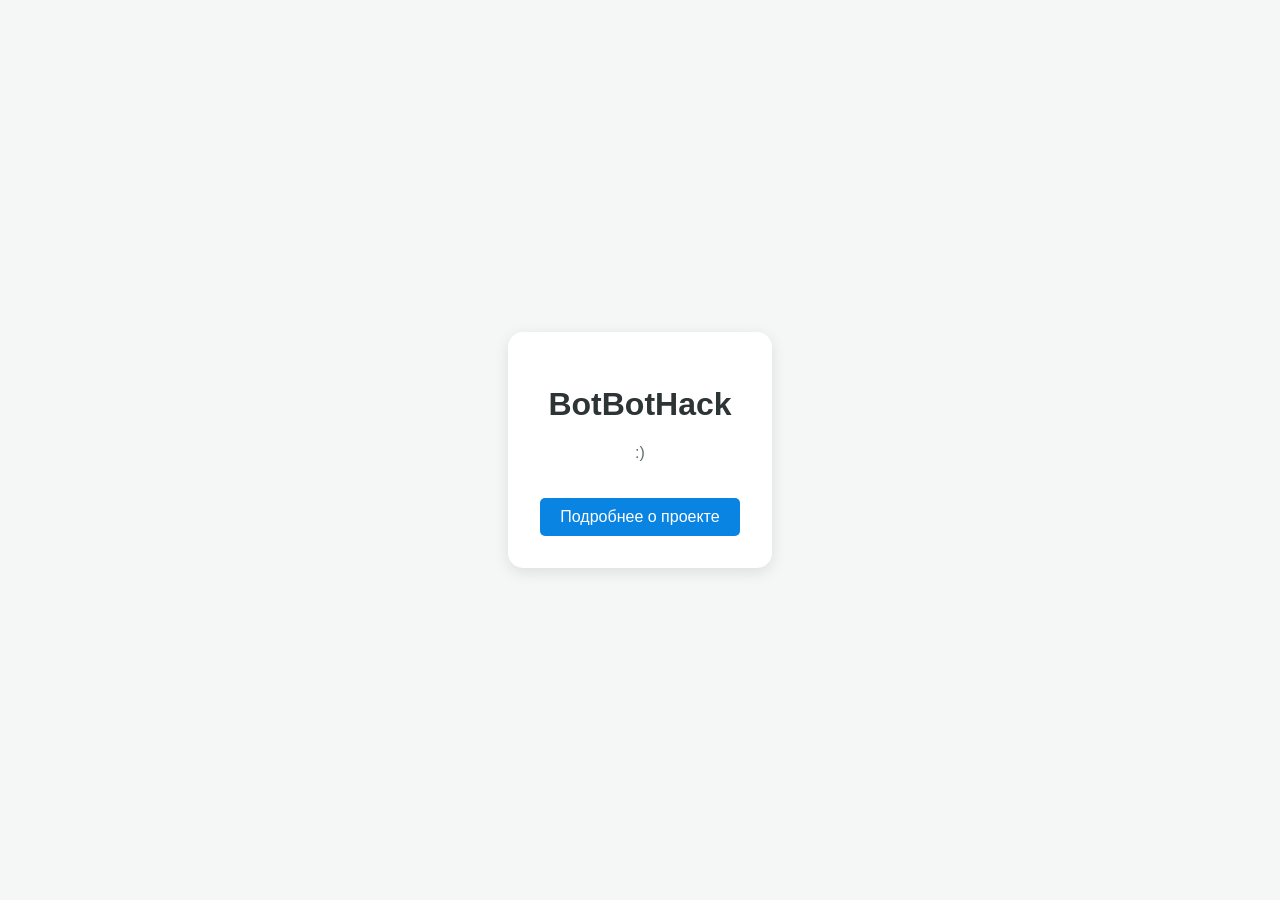
==== index.html @ 8802a2d7 "Update index.html" ====
<!DOCTYPE html>
<html lang="ru">
<head>
    <meta charset="UTF-8">
    <meta name="viewport" content="width=device-width, initial-scale=1.0">
    <title>BotBotHack</title>
    <style>
        body {
            font-family: 'Segoe UI', Tahoma, Geneva, Verdana, sans-serif;
            background-color: #f4f7f6;
            display: flex;
            justify-content: center;
            align-items: center;
            height: 100vh;
            margin: 0;
        }
        .container {
            text-align: center;
            background: white;
            padding: 2rem;
            border-radius: 15px;
            box-shadow: 0 4px 15px rgba(0,0,0,0.1);
        }
        h1 { color: #2d3436; }
        p { color: #636e72; }
        .button {
            display: inline-block;
            padding: 10px 20px;
            margin-top: 20px;
            background-color: #0984e3;
            color: white;
            text-decoration: none;
            border-radius: 5px;
            transition: 0.3s;
        }
        .button:hover { background-color: #74b9ff; }
    </style>
</head>
<body>
    <div class="container">
        <h1>BotBotHack</h1>
        <p>:)</p>
        <a href="#" class="button">Подробнее о проекте</a>
    </div>
</body>
</html>
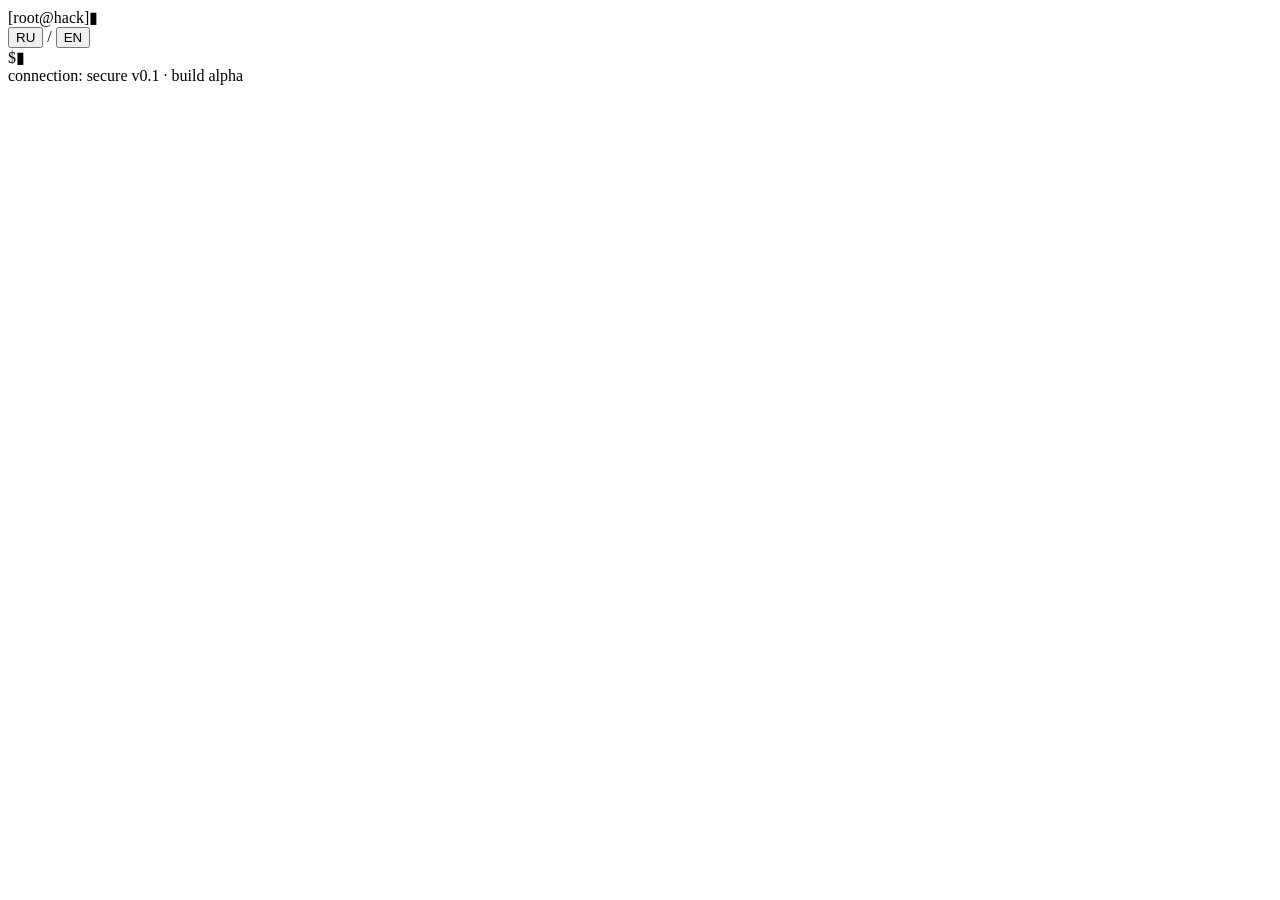
==== commit 203bb558: "Update index.html" ====
--- a/index.html
+++ b/index.html
@@ -1,46 +1,51 @@
 <!DOCTYPE html>
-<html lang="ru">
+<html lang="en">
 <head>
-    <meta charset="UTF-8">
-    <meta name="viewport" content="width=device-width, initial-scale=1.0">
-    <title>BotBotHack</title>
-    <style>
-        body {
-            font-family: 'Segoe UI', Tahoma, Geneva, Verdana, sans-serif;
-            background-color: #f4f7f6;
-            display: flex;
-            justify-content: center;
-            align-items: center;
-            height: 100vh;
-            margin: 0;
-        }
-        .container {
-            text-align: center;
-            background: white;
-            padding: 2rem;
-            border-radius: 15px;
-            box-shadow: 0 4px 15px rgba(0,0,0,0.1);
-        }
-        h1 { color: #2d3436; }
-        p { color: #636e72; }
-        .button {
-            display: inline-block;
-            padding: 10px 20px;
-            margin-top: 20px;
-            background-color: #0984e3;
-            color: white;
-            text-decoration: none;
-            border-radius: 5px;
-            transition: 0.3s;
-        }
-        .button:hover { background-color: #74b9ff; }
-    </style>
+  <meta charset="UTF-8">
+  <meta name="viewport" content="width=device-width, initial-scale=1.0, viewport-fit=cover">
+  <meta name="theme-color" content="#050709">
+  <title>&gt;_ access</title>
+  <link rel="preconnect" href="https://fonts.googleapis.com">
+  <link rel="preconnect" href="https://fonts.gstatic.com" crossorigin>
+  <link href="https://fonts.googleapis.com/css2?family=JetBrains+Mono:wght@300;400;500;700&display=swap" rel="stylesheet">
+  <link rel="stylesheet" href="style.css">
 </head>
 <body>
-    <div class="container">
-        <h1>BotBotHack</h1>
-        <p>:)</p>
-        <a href="#" class="button">Подробнее о проекте</a>
+  <!-- Background layers -->
+  <div class="bg-grid" aria-hidden="true"></div>
+  <div class="bg-glow" aria-hidden="true"></div>
+  <div class="scanlines" aria-hidden="true"></div>
+  <div class="vignette" aria-hidden="true"></div>
+
+  <!-- Top bar: logo + language switcher -->
+  <header class="topbar">
+    <div class="logo">
+      <span class="logo-bracket">[</span><span class="logo-text">root@hack</span><span class="logo-bracket">]</span><span class="logo-cursor">▮</span>
     </div>
+    <nav class="lang-switch" aria-label="Language">
+      <button class="lang-btn" data-lang="ru" type="button">RU</button>
+      <span class="lang-sep">/</span>
+      <button class="lang-btn" data-lang="en" type="button">EN</button>
+    </nav>
+  </header>
+
+  <!-- Main stage: the prompt + answer area -->
+  <main class="stage">
+    <div class="prompt" aria-live="polite">
+      <span class="prompt-prefix">$</span><span class="prompt-text" id="promptText"></span><span class="prompt-cursor" id="promptCursor">▮</span>
+    </div>
+    <div class="answers" id="answers"></div>
+  </main>
+
+  <!-- Bottom status bar -->
+  <footer class="bottombar">
+    <span class="status">
+      <span class="status-dot"></span>
+      <span id="statusText">connection: secure</span>
+    </span>
+    <span class="meta" id="metaText">v0.1 · build alpha</span>
+  </footer>
+
+  <script src="app.js"></script>
 </body>
 </html>
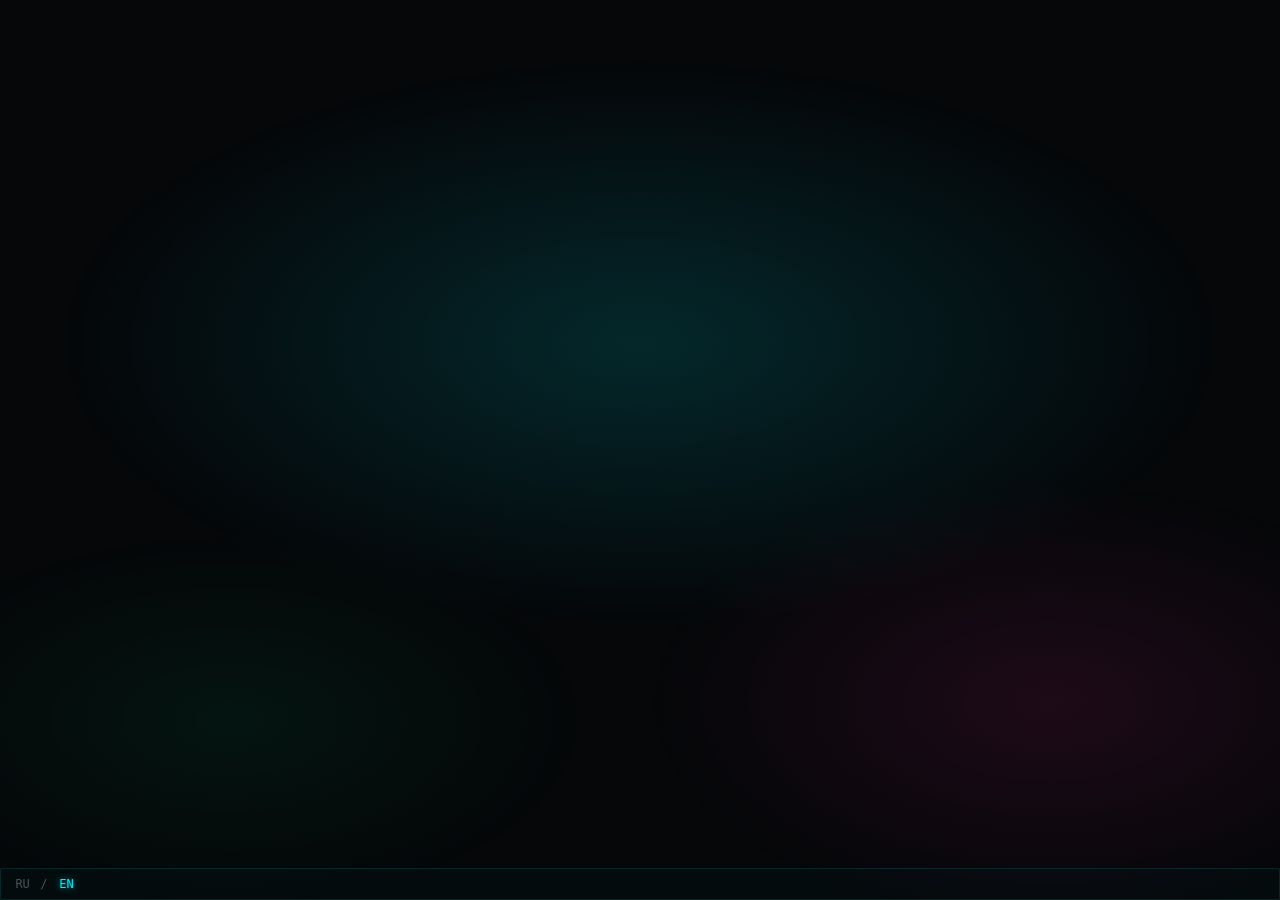
==== commit 878409b5: "Update index.html" ====
--- a/index.html
+++ b/index.html
@@ -4,47 +4,30 @@
   <meta charset="UTF-8">
   <meta name="viewport" content="width=device-width, initial-scale=1.0, viewport-fit=cover">
   <meta name="theme-color" content="#050709">
-  <title>&gt;_ access</title>
+  <title>...</title>
   <link rel="preconnect" href="https://fonts.googleapis.com">
   <link rel="preconnect" href="https://fonts.gstatic.com" crossorigin>
-  <link href="https://fonts.googleapis.com/css2?family=JetBrains+Mono:wght@300;400;500;700&display=swap" rel="stylesheet">
+  <link href="https://fonts.googleapis.com/css2?family=Unbounded:wght@600;700;800;900&display=swap" rel="stylesheet">
   <link rel="stylesheet" href="style.css">
 </head>
 <body>
-  <!-- Background layers -->
-  <div class="bg-grid" aria-hidden="true"></div>
+  <!-- Atmospheric layers -->
   <div class="bg-glow" aria-hidden="true"></div>
-  <div class="scanlines" aria-hidden="true"></div>
-  <div class="vignette" aria-hidden="true"></div>
+  <div class="bg-scan" aria-hidden="true"></div>
 
-  <!-- Top bar: logo + language switcher -->
-  <header class="topbar">
-    <div class="logo">
-      <span class="logo-bracket">[</span><span class="logo-text">root@hack</span><span class="logo-bracket">]</span><span class="logo-cursor">▮</span>
-    </div>
-    <nav class="lang-switch" aria-label="Language">
-      <button class="lang-btn" data-lang="ru" type="button">RU</button>
-      <span class="lang-sep">/</span>
-      <button class="lang-btn" data-lang="en" type="button">EN</button>
-    </nav>
-  </header>
-
-  <!-- Main stage: the prompt + answer area -->
+  <!-- The hero text -->
   <main class="stage">
-    <div class="prompt" aria-live="polite">
-      <span class="prompt-prefix">$</span><span class="prompt-text" id="promptText"></span><span class="prompt-cursor" id="promptCursor">▮</span>
-    </div>
-    <div class="answers" id="answers"></div>
+    <h1 class="prompt" aria-live="polite">
+      <span id="promptText"></span><span id="promptCursor" class="cursor"></span>
+    </h1>
   </main>
 
-  <!-- Bottom status bar -->
-  <footer class="bottombar">
-    <span class="status">
-      <span class="status-dot"></span>
-      <span id="statusText">connection: secure</span>
-    </span>
-    <span class="meta" id="metaText">v0.1 · build alpha</span>
-  </footer>
+  <!-- Minimal language switcher in corner -->
+  <nav class="lang-switch" aria-label="Language">
+    <button class="lang-btn" data-lang="ru" type="button">RU</button>
+    <span class="lang-sep">/</span>
+    <button class="lang-btn" data-lang="en" type="button">EN</button>
+  </nav>
 
   <script src="app.js"></script>
 </body>
--- a/style.css
+++ b/style.css
@@ -0,0 +1,354 @@
+/* =========================================================
+   Tokens
+========================================================= */
+:root {
+  --bg-0: #050709;
+  --bg-1: #0a0e14;
+
+  --neon-cyan: #00f0ff;
+  --neon-cyan-soft: rgba(0, 240, 255, 0.5);
+  --neon-pink: #ff2d9c;
+  --neon-pink-soft: rgba(255, 45, 156, 0.5);
+  --neon-green: #00ff9c;
+
+  --text: #e8fbff;
+  --text-dim: rgba(232, 251, 255, 0.55);
+  --text-mute: rgba(232, 251, 255, 0.3);
+
+  --grid: rgba(0, 240, 255, 0.06);
+  --line: rgba(0, 240, 255, 0.12);
+
+  --glow-cyan-sm: 0 0 6px rgba(0, 240, 255, 0.6), 0 0 16px rgba(0, 240, 255, 0.3);
+  --glow-cyan-md: 0 0 10px rgba(0, 240, 255, 0.7), 0 0 28px rgba(0, 240, 255, 0.35);
+  --glow-pink-sm: 0 0 6px rgba(255, 45, 156, 0.6), 0 0 16px rgba(255, 45, 156, 0.3);
+  --glow-green:   0 0 8px rgba(0, 255, 156, 0.7), 0 0 18px rgba(0, 255, 156, 0.4);
+
+  --font-mono: 'JetBrains Mono', ui-monospace, 'SF Mono', Menlo, Monaco, Consolas, monospace;
+}
+
+/* =========================================================
+   Reset
+========================================================= */
+*, *::before, *::after { box-sizing: border-box; }
+* { margin: 0; padding: 0; }
+
+html { -webkit-text-size-adjust: 100%; }
+
+html, body {
+  height: 100%;
+  overflow: hidden;
+}
+
+body {
+  background: var(--bg-0);
+  color: var(--text);
+  font-family: var(--font-mono);
+  font-feature-settings: "ss01", "ss02", "calt";
+  display: flex;
+  flex-direction: column;
+  min-height: 100vh;
+  min-height: 100dvh;
+  position: relative;
+  -webkit-font-smoothing: antialiased;
+  -moz-osx-font-smoothing: grayscale;
+}
+
+button { font: inherit; color: inherit; background: none; border: 0; cursor: pointer; }
+
+/* =========================================================
+   Background layers
+========================================================= */
+.bg-grid,
+.bg-glow,
+.scanlines,
+.vignette {
+  position: fixed;
+  inset: 0;
+  pointer-events: none;
+}
+
+.bg-grid {
+  z-index: 0;
+  background-image:
+    linear-gradient(var(--grid) 1px, transparent 1px),
+    linear-gradient(90deg, var(--grid) 1px, transparent 1px);
+  background-size: 44px 44px;
+  mask-image: radial-gradient(ellipse 80% 70% at 50% 50%, #000 40%, transparent 100%);
+  -webkit-mask-image: radial-gradient(ellipse 80% 70% at 50% 50%, #000 40%, transparent 100%);
+  animation: gridDrift 30s linear infinite;
+}
+
+@keyframes gridDrift {
+  from { background-position: 0 0, 0 0; }
+  to   { background-position: 44px 44px, 44px 44px; }
+}
+
+.bg-glow {
+  z-index: 0;
+  background:
+    radial-gradient(ellipse 65% 45% at 50% 38%, rgba(0, 240, 255, 0.14), transparent 70%),
+    radial-gradient(ellipse 45% 35% at 82% 78%, rgba(255, 45, 156, 0.10), transparent 70%),
+    radial-gradient(ellipse 40% 30% at 18% 80%, rgba(0, 255, 156, 0.06), transparent 70%);
+  animation: glowPulse 7s ease-in-out infinite alternate;
+}
+
+@keyframes glowPulse {
+  from { opacity: 0.75; transform: scale(1); }
+  to   { opacity: 1;    transform: scale(1.04); }
+}
+
+.scanlines {
+  z-index: 1;
+  background: repeating-linear-gradient(
+    180deg,
+    transparent 0,
+    transparent 3px,
+    rgba(0, 240, 255, 0.018) 3px,
+    rgba(0, 240, 255, 0.018) 4px
+  );
+  mix-blend-mode: screen;
+}
+
+.vignette {
+  z-index: 1;
+  background: radial-gradient(ellipse 100% 100% at 50% 50%, transparent 55%, rgba(0,0,0,0.55) 100%);
+}
+
+/* =========================================================
+   Topbar
+========================================================= */
+.topbar {
+  position: relative;
+  z-index: 3;
+  display: flex;
+  justify-content: space-between;
+  align-items: center;
+  padding: 1.15rem 1.75rem;
+  border-bottom: 1px solid var(--line);
+  backdrop-filter: blur(6px);
+  -webkit-backdrop-filter: blur(6px);
+}
+
+.logo {
+  font-size: 0.85rem;
+  font-weight: 500;
+  letter-spacing: 0.04em;
+  display: inline-flex;
+  align-items: center;
+}
+
+.logo-bracket {
+  color: var(--neon-pink);
+  text-shadow: var(--glow-pink-sm);
+}
+
+.logo-text {
+  color: var(--neon-cyan);
+  text-shadow: var(--glow-cyan-sm);
+}
+
+.logo-cursor {
+  margin-left: 0.3rem;
+  color: var(--neon-cyan);
+  text-shadow: var(--glow-cyan-sm);
+  animation: blink 1.1s steps(2) infinite;
+}
+
+@keyframes blink { 50% { opacity: 0; } }
+
+.lang-switch {
+  display: inline-flex;
+  align-items: center;
+  gap: 0.45rem;
+  padding: 0.4rem 0.7rem;
+  border: 1px solid var(--line);
+  border-radius: 2px;
+  font-size: 0.75rem;
+  letter-spacing: 0.12em;
+  background: rgba(0, 240, 255, 0.02);
+}
+
+.lang-btn {
+  color: var(--text-mute);
+  padding: 0.1rem 0.2rem;
+  transition: color 0.2s ease, text-shadow 0.2s ease;
+}
+
+.lang-btn:hover { color: var(--text); }
+
+.lang-btn.active {
+  color: var(--neon-cyan);
+  text-shadow: var(--glow-cyan-sm);
+}
+
+.lang-sep { color: var(--text-mute); }
+
+/* =========================================================
+   Stage
+========================================================= */
+.stage {
+  position: relative;
+  z-index: 2;
+  flex: 1;
+  width: 100%;
+  display: flex;
+  flex-direction: column;
+  justify-content: center;
+  align-items: center;
+  padding: 2rem 1.5rem 3rem;
+  overflow-y: auto;
+}
+
+.prompt {
+  width: min(100%, 56rem);
+  font-size: clamp(1.15rem, 4.6vw, 2.5rem);
+  line-height: 1.45;
+  font-weight: 500;
+  letter-spacing: -0.005em;
+  display: flex;
+  flex-wrap: wrap;
+  align-items: baseline;
+  gap: 0.45em;
+  min-height: 2.6em;
+}
+
+.prompt-prefix {
+  color: var(--neon-pink);
+  text-shadow: var(--glow-pink-sm);
+  flex-shrink: 0;
+}
+
+.prompt-text {
+  color: var(--text);
+  text-shadow: 0 0 12px rgba(0, 240, 255, 0.35);
+  white-space: pre-wrap;
+  word-break: break-word;
+}
+
+.prompt-cursor {
+  display: inline-block;
+  color: var(--neon-cyan);
+  text-shadow: var(--glow-cyan-md);
+  animation: blink 1.1s steps(2) infinite;
+  transform: translateY(-0.05em);
+}
+
+.prompt-cursor.hidden { display: none; }
+
+/* Answers */
+.answers {
+  margin-top: 2.25rem;
+  width: min(100%, 56rem);
+  display: flex;
+  flex-direction: column;
+  gap: 0.7rem;
+}
+
+.answer-btn {
+  position: relative;
+  display: flex;
+  align-items: center;
+  gap: 0.85rem;
+  width: 100%;
+  text-align: left;
+  padding: 0.95rem 1.15rem;
+  font-size: clamp(0.92rem, 2.6vw, 1.05rem);
+  color: var(--text);
+  background: rgba(0, 240, 255, 0.035);
+  border: 1px solid var(--line);
+  border-radius: 2px;
+  transition:
+    background 0.2s ease,
+    border-color 0.2s ease,
+    color 0.2s ease,
+    transform 0.2s ease,
+    box-shadow 0.2s ease,
+    text-shadow 0.2s ease;
+  opacity: 0;
+  transform: translateY(8px);
+  animation: answerIn 0.45s cubic-bezier(0.2, 0.8, 0.2, 1) forwards;
+}
+
+.answer-btn::before {
+  content: '>';
+  color: var(--neon-pink);
+  text-shadow: var(--glow-pink-sm);
+  font-weight: 700;
+  flex-shrink: 0;
+}
+
+.answer-btn:hover,
+.answer-btn:focus-visible {
+  background: rgba(0, 240, 255, 0.08);
+  border-color: var(--neon-cyan-soft);
+  color: var(--neon-cyan);
+  text-shadow: var(--glow-cyan-sm);
+  box-shadow: var(--glow-cyan-sm);
+  transform: translateX(4px);
+  outline: none;
+}
+
+@keyframes answerIn {
+  to { opacity: 1; transform: translateY(0); }
+}
+
+/* =========================================================
+   Bottombar
+========================================================= */
+.bottombar {
+  position: relative;
+  z-index: 3;
+  display: flex;
+  justify-content: space-between;
+  align-items: center;
+  gap: 1rem;
+  padding: 0.8rem 1.75rem;
+  border-top: 1px solid var(--line);
+  font-size: 0.7rem;
+  letter-spacing: 0.12em;
+  text-transform: uppercase;
+  color: var(--text-dim);
+  backdrop-filter: blur(6px);
+  -webkit-backdrop-filter: blur(6px);
+}
+
+.status { display: inline-flex; align-items: center; gap: 0.55rem; }
+
+.status-dot {
+  width: 7px;
+  height: 7px;
+  border-radius: 50%;
+  background: var(--neon-green);
+  box-shadow: var(--glow-green);
+  animation: pulseDot 1.6s ease-in-out infinite;
+}
+
+@keyframes pulseDot {
+  0%, 100% { opacity: 1; transform: scale(1); }
+  50%      { opacity: 0.45; transform: scale(0.85); }
+}
+
+.meta { color: var(--text-mute); }
+
+/* =========================================================
+   Mobile
+========================================================= */
+@media (max-width: 640px) {
+  .topbar    { padding: 0.95rem 1.1rem; }
+  .bottombar { padding: 0.7rem 1.1rem; gap: 0.5rem; }
+  .logo      { font-size: 0.78rem; }
+  .stage     { padding: 1.5rem 1.1rem 2rem; }
+  .bg-grid   { background-size: 32px 32px; }
+  .meta      { display: none; }
+}
+
+/* =========================================================
+   Reduced motion
+========================================================= */
+@media (prefers-reduced-motion: reduce) {
+  *, *::before, *::after {
+    animation-duration: 0.01ms !important;
+    animation-iteration-count: 1 !important;
+    transition-duration: 0.01ms !important;
+  }
+}
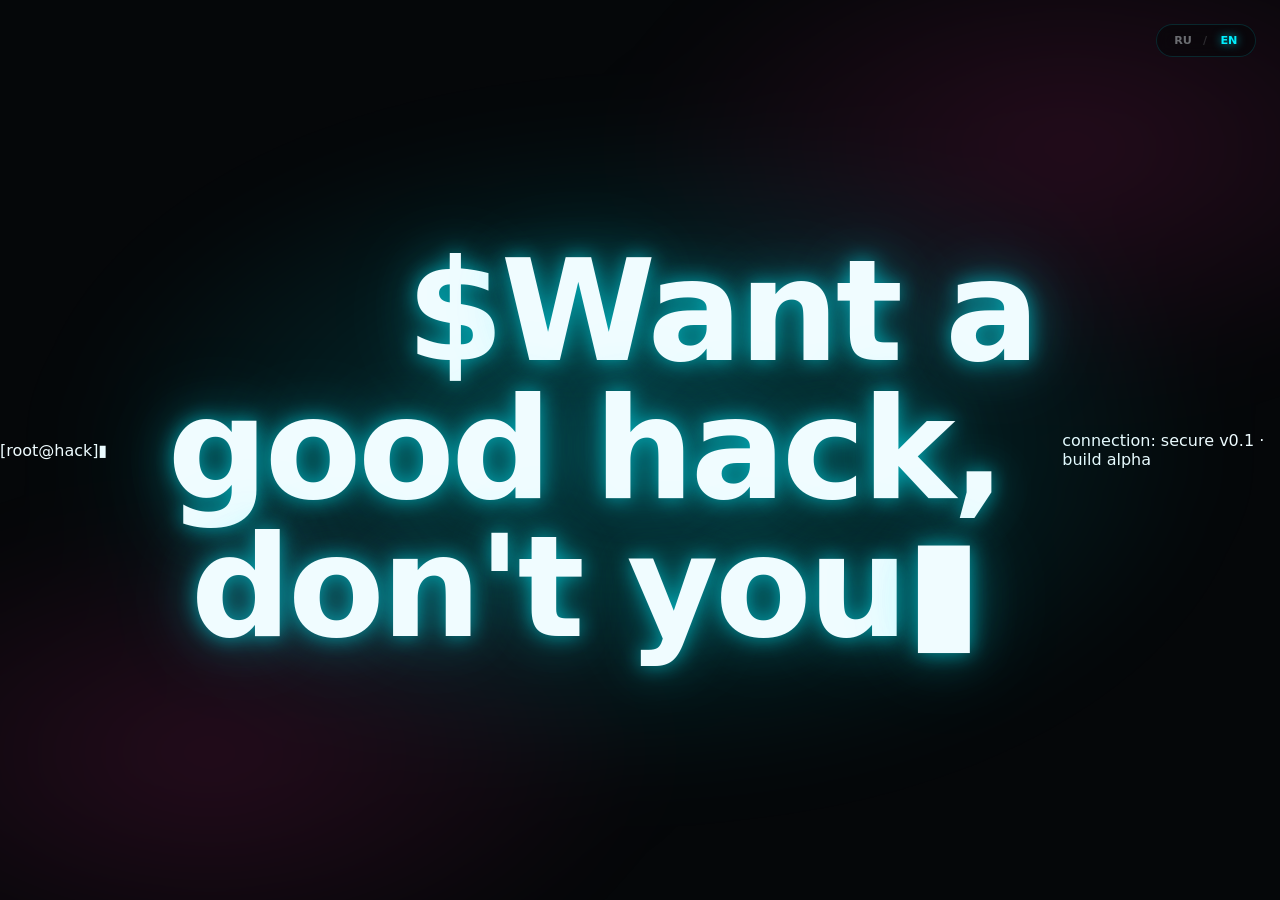
==== commit 81999fae: "Update index.html" ====
--- a/index.html
+++ b/index.html
@@ -4,30 +4,47 @@
   <meta charset="UTF-8">
   <meta name="viewport" content="width=device-width, initial-scale=1.0, viewport-fit=cover">
   <meta name="theme-color" content="#050709">
-  <title>...</title>
+  <title>&gt;_ access</title>
   <link rel="preconnect" href="https://fonts.googleapis.com">
   <link rel="preconnect" href="https://fonts.gstatic.com" crossorigin>
-  <link href="https://fonts.googleapis.com/css2?family=Unbounded:wght@600;700;800;900&display=swap" rel="stylesheet">
+  <link href="https://fonts.googleapis.com/css2?family=JetBrains+Mono:wght@300;400;500;700&display=swap" rel="stylesheet">
   <link rel="stylesheet" href="style.css">
 </head>
 <body>
-  <!-- Atmospheric layers -->
+  <!-- Background layers -->
+  <div class="bg-grid" aria-hidden="true"></div>
   <div class="bg-glow" aria-hidden="true"></div>
-  <div class="bg-scan" aria-hidden="true"></div>
+  <div class="scanlines" aria-hidden="true"></div>
+  <div class="vignette" aria-hidden="true"></div>
 
-  <!-- The hero text -->
+  <!-- Top bar: logo + language switcher -->
+  <header class="topbar">
+    <div class="logo">
+      <span class="logo-bracket">[</span><span class="logo-text">root@hack</span><span class="logo-bracket">]</span><span class="logo-cursor">▮</span>
+    </div>
+    <nav class="lang-switch" aria-label="Language">
+      <button class="lang-btn" data-lang="ru" type="button">RU</button>
+      <span class="lang-sep">/</span>
+      <button class="lang-btn" data-lang="en" type="button">EN</button>
+    </nav>
+  </header>
+
+  <!-- Main stage: the prompt + answer area -->
   <main class="stage">
-    <h1 class="prompt" aria-live="polite">
-      <span id="promptText"></span><span id="promptCursor" class="cursor"></span>
-    </h1>
+    <div class="prompt" aria-live="polite">
+      <span class="prompt-prefix">$</span><span class="prompt-text" id="promptText"></span><span class="prompt-cursor" id="promptCursor">▮</span>
+    </div>
+    <div class="answers" id="answers"></div>
   </main>
 
-  <!-- Minimal language switcher in corner -->
-  <nav class="lang-switch" aria-label="Language">
-    <button class="lang-btn" data-lang="ru" type="button">RU</button>
-    <span class="lang-sep">/</span>
-    <button class="lang-btn" data-lang="en" type="button">EN</button>
-  </nav>
+  <!-- Bottom status bar -->
+  <footer class="bottombar">
+    <span class="status">
+      <span class="status-dot"></span>
+      <span id="statusText">connection: secure</span>
+    </span>
+    <span class="meta" id="metaText">v0.1 · build alpha</span>
+  </footer>
 
   <script src="app.js"></script>
 </body>
--- a/style.css
+++ b/style.css
@@ -3,51 +3,31 @@
 ========================================================= */
 :root {
   --bg-0: #050709;
-  --bg-1: #0a0e14;
+  --neon-cyan: #00f0ff;
+  --neon-pink: #ff2d9c;
+  --text:     #f0fcff;
+  --text-mute: rgba(240, 252, 255, 0.42);
 
-  --neon-cyan: #00f0ff;
-  --neon-cyan-soft: rgba(0, 240, 255, 0.5);
-  --neon-pink: #ff2d9c;
-  --neon-pink-soft: rgba(255, 45, 156, 0.5);
-  --neon-green: #00ff9c;
-
-  --text: #e8fbff;
-  --text-dim: rgba(232, 251, 255, 0.55);
-  --text-mute: rgba(232, 251, 255, 0.3);
-
-  --grid: rgba(0, 240, 255, 0.06);
-  --line: rgba(0, 240, 255, 0.12);
-
-  --glow-cyan-sm: 0 0 6px rgba(0, 240, 255, 0.6), 0 0 16px rgba(0, 240, 255, 0.3);
-  --glow-cyan-md: 0 0 10px rgba(0, 240, 255, 0.7), 0 0 28px rgba(0, 240, 255, 0.35);
-  --glow-pink-sm: 0 0 6px rgba(255, 45, 156, 0.6), 0 0 16px rgba(255, 45, 156, 0.3);
-  --glow-green:   0 0 8px rgba(0, 255, 156, 0.7), 0 0 18px rgba(0, 255, 156, 0.4);
-
-  --font-mono: 'JetBrains Mono', ui-monospace, 'SF Mono', Menlo, Monaco, Consolas, monospace;
+  --font-display: 'Unbounded', system-ui, -apple-system, sans-serif;
 }
 
 /* =========================================================
    Reset
 ========================================================= */
-*, *::before, *::after { box-sizing: border-box; }
-* { margin: 0; padding: 0; }
-
+*, *::before, *::after { box-sizing: border-box; margin: 0; padding: 0; }
 html { -webkit-text-size-adjust: 100%; }
-
-html, body {
-  height: 100%;
-  overflow: hidden;
-}
+html, body { height: 100%; }
 
 body {
   background: var(--bg-0);
   color: var(--text);
-  font-family: var(--font-mono);
-  font-feature-settings: "ss01", "ss02", "calt";
+  font-family: var(--font-display);
   display: flex;
-  flex-direction: column;
+  align-items: center;
+  justify-content: center;
   min-height: 100vh;
   min-height: 100dvh;
+  overflow: hidden;
   position: relative;
   -webkit-font-smoothing: antialiased;
   -moz-osx-font-smoothing: grayscale;
@@ -56,49 +36,33 @@
 button { font: inherit; color: inherit; background: none; border: 0; cursor: pointer; }
 
 /* =========================================================
-   Background layers
+   Atmospheric backgrounds
 ========================================================= */
-.bg-grid,
 .bg-glow,
-.scanlines,
-.vignette {
+.bg-scan {
   position: fixed;
-  inset: 0;
+  inset: -10%;
   pointer-events: none;
-}
-
-.bg-grid {
-  z-index: 0;
-  background-image:
-    linear-gradient(var(--grid) 1px, transparent 1px),
-    linear-gradient(90deg, var(--grid) 1px, transparent 1px);
-  background-size: 44px 44px;
-  mask-image: radial-gradient(ellipse 80% 70% at 50% 50%, #000 40%, transparent 100%);
-  -webkit-mask-image: radial-gradient(ellipse 80% 70% at 50% 50%, #000 40%, transparent 100%);
-  animation: gridDrift 30s linear infinite;
-}
-
-@keyframes gridDrift {
-  from { background-position: 0 0, 0 0; }
-  to   { background-position: 44px 44px, 44px 44px; }
 }
 
 .bg-glow {
   z-index: 0;
   background:
-    radial-gradient(ellipse 65% 45% at 50% 38%, rgba(0, 240, 255, 0.14), transparent 70%),
-    radial-gradient(ellipse 45% 35% at 82% 78%, rgba(255, 45, 156, 0.10), transparent 70%),
-    radial-gradient(ellipse 40% 30% at 18% 80%, rgba(0, 255, 156, 0.06), transparent 70%);
-  animation: glowPulse 7s ease-in-out infinite alternate;
+    radial-gradient(ellipse 55% 45% at 50% 50%, rgba(0, 240, 255, 0.20), transparent 70%),
+    radial-gradient(ellipse 45% 35% at 22% 78%, rgba(255, 45, 156, 0.13), transparent 65%),
+    radial-gradient(ellipse 45% 35% at 78% 22%, rgba(255, 45, 156, 0.13), transparent 65%);
+  filter: blur(40px);
+  animation: glowBreath 9s ease-in-out infinite alternate;
 }
 
-@keyframes glowPulse {
-  from { opacity: 0.75; transform: scale(1); }
-  to   { opacity: 1;    transform: scale(1.04); }
+@keyframes glowBreath {
+  from { transform: scale(1)    rotate(0deg); opacity: 0.85; }
+  to   { transform: scale(1.08) rotate(2deg); opacity: 1; }
 }
 
-.scanlines {
+.bg-scan {
   z-index: 1;
+  inset: 0;
   background: repeating-linear-gradient(
     180deg,
     transparent 0,
@@ -109,68 +73,89 @@
   mix-blend-mode: screen;
 }
 
-.vignette {
-  z-index: 1;
-  background: radial-gradient(ellipse 100% 100% at 50% 50%, transparent 55%, rgba(0,0,0,0.55) 100%);
+/* =========================================================
+   Hero stage
+========================================================= */
+.stage {
+  position: relative;
+  z-index: 2;
+  width: 100%;
+  max-width: 92rem;
+  padding: 2rem 1.5rem;
+  text-align: center;
 }
 
-/* =========================================================
-   Topbar
-========================================================= */
-.topbar {
-  position: relative;
-  z-index: 3;
-  display: flex;
-  justify-content: space-between;
-  align-items: center;
-  padding: 1.15rem 1.75rem;
-  border-bottom: 1px solid var(--line);
-  backdrop-filter: blur(6px);
-  -webkit-backdrop-filter: blur(6px);
+.prompt {
+  /* THE size — scales from huge-on-mobile to massive-on-desktop.
+     11vw on a 375px screen ≈ 41px, which lets ~2-3 short Russian
+     words fit per line with the heavy weight below. */
+  font-size: clamp(2.5rem, 11vw, 9.5rem);
+  font-weight: 800;
+  line-height: 0.98;
+  letter-spacing: -0.025em;
+  color: var(--text);
+
+  /* The neon glow — layered for depth */
+  text-shadow:
+    0 0 20px rgba(0, 240, 255, 0.55),
+    0 0 50px rgba(0, 240, 255, 0.32),
+    0 0 100px rgba(0, 240, 255, 0.18);
+
+  /* Wrap at word boundaries, preserve spaces during typing */
+  white-space: pre-wrap;
+  overflow-wrap: break-word;
+  word-break: normal;
+  hyphens: none;
+
+  /* Reserve vertical space so layout doesn't jump while typing */
+  min-height: 1.2em;
 }
 
-.logo {
-  font-size: 0.85rem;
-  font-weight: 500;
-  letter-spacing: 0.04em;
-  display: inline-flex;
-  align-items: center;
+/* Cursor — CSS element rather than text character, scales with font */
+.cursor {
+  display: inline-block;
+  width: 0.085em;
+  height: 0.82em;
+  background: var(--neon-cyan);
+  vertical-align: -0.06em;
+  margin-left: 0.07em;
+  border-radius: 1px;
+  box-shadow:
+    0 0 10px rgba(0, 240, 255, 0.95),
+    0 0 28px rgba(0, 240, 255, 0.55);
+  animation: blink 1.05s steps(2) infinite;
 }
 
-.logo-bracket {
-  color: var(--neon-pink);
-  text-shadow: var(--glow-pink-sm);
-}
-
-.logo-text {
-  color: var(--neon-cyan);
-  text-shadow: var(--glow-cyan-sm);
-}
-
-.logo-cursor {
-  margin-left: 0.3rem;
-  color: var(--neon-cyan);
-  text-shadow: var(--glow-cyan-sm);
-  animation: blink 1.1s steps(2) infinite;
-}
+.cursor.hidden { display: none; }
 
 @keyframes blink { 50% { opacity: 0; } }
 
+/* =========================================================
+   Language switcher — small, fixed corner
+========================================================= */
 .lang-switch {
+  position: fixed;
+  top: 1.5rem;
+  right: 1.5rem;
+  z-index: 4;
   display: inline-flex;
   align-items: center;
   gap: 0.45rem;
-  padding: 0.4rem 0.7rem;
-  border: 1px solid var(--line);
-  border-radius: 2px;
-  font-size: 0.75rem;
-  letter-spacing: 0.12em;
-  background: rgba(0, 240, 255, 0.02);
+  padding: 0.5rem 0.85rem;
+  font-family: var(--font-display);
+  font-size: 0.7rem;
+  font-weight: 600;
+  letter-spacing: 0.18em;
+  color: var(--text-mute);
+  background: rgba(5, 7, 9, 0.55);
+  backdrop-filter: blur(10px);
+  -webkit-backdrop-filter: blur(10px);
+  border: 1px solid rgba(0, 240, 255, 0.14);
+  border-radius: 999px;
 }
 
 .lang-btn {
-  color: var(--text-mute);
-  padding: 0.1rem 0.2rem;
+  padding: 0.05rem 0.25rem;
   transition: color 0.2s ease, text-shadow 0.2s ease;
 }
 
@@ -178,168 +163,22 @@
 
 .lang-btn.active {
   color: var(--neon-cyan);
-  text-shadow: var(--glow-cyan-sm);
+  text-shadow: 0 0 10px rgba(0, 240, 255, 0.75);
 }
 
-.lang-sep { color: var(--text-mute); }
-
-/* =========================================================
-   Stage
-========================================================= */
-.stage {
-  position: relative;
-  z-index: 2;
-  flex: 1;
-  width: 100%;
-  display: flex;
-  flex-direction: column;
-  justify-content: center;
-  align-items: center;
-  padding: 2rem 1.5rem 3rem;
-  overflow-y: auto;
-}
-
-.prompt {
-  width: min(100%, 56rem);
-  font-size: clamp(1.15rem, 4.6vw, 2.5rem);
-  line-height: 1.45;
-  font-weight: 500;
-  letter-spacing: -0.005em;
-  display: flex;
-  flex-wrap: wrap;
-  align-items: baseline;
-  gap: 0.45em;
-  min-height: 2.6em;
-}
-
-.prompt-prefix {
-  color: var(--neon-pink);
-  text-shadow: var(--glow-pink-sm);
-  flex-shrink: 0;
-}
-
-.prompt-text {
-  color: var(--text);
-  text-shadow: 0 0 12px rgba(0, 240, 255, 0.35);
-  white-space: pre-wrap;
-  word-break: break-word;
-}
-
-.prompt-cursor {
-  display: inline-block;
-  color: var(--neon-cyan);
-  text-shadow: var(--glow-cyan-md);
-  animation: blink 1.1s steps(2) infinite;
-  transform: translateY(-0.05em);
-}
-
-.prompt-cursor.hidden { display: none; }
-
-/* Answers */
-.answers {
-  margin-top: 2.25rem;
-  width: min(100%, 56rem);
-  display: flex;
-  flex-direction: column;
-  gap: 0.7rem;
-}
-
-.answer-btn {
-  position: relative;
-  display: flex;
-  align-items: center;
-  gap: 0.85rem;
-  width: 100%;
-  text-align: left;
-  padding: 0.95rem 1.15rem;
-  font-size: clamp(0.92rem, 2.6vw, 1.05rem);
-  color: var(--text);
-  background: rgba(0, 240, 255, 0.035);
-  border: 1px solid var(--line);
-  border-radius: 2px;
-  transition:
-    background 0.2s ease,
-    border-color 0.2s ease,
-    color 0.2s ease,
-    transform 0.2s ease,
-    box-shadow 0.2s ease,
-    text-shadow 0.2s ease;
-  opacity: 0;
-  transform: translateY(8px);
-  animation: answerIn 0.45s cubic-bezier(0.2, 0.8, 0.2, 1) forwards;
-}
-
-.answer-btn::before {
-  content: '>';
-  color: var(--neon-pink);
-  text-shadow: var(--glow-pink-sm);
-  font-weight: 700;
-  flex-shrink: 0;
-}
-
-.answer-btn:hover,
-.answer-btn:focus-visible {
-  background: rgba(0, 240, 255, 0.08);
-  border-color: var(--neon-cyan-soft);
-  color: var(--neon-cyan);
-  text-shadow: var(--glow-cyan-sm);
-  box-shadow: var(--glow-cyan-sm);
-  transform: translateX(4px);
-  outline: none;
-}
-
-@keyframes answerIn {
-  to { opacity: 1; transform: translateY(0); }
-}
-
-/* =========================================================
-   Bottombar
-========================================================= */
-.bottombar {
-  position: relative;
-  z-index: 3;
-  display: flex;
-  justify-content: space-between;
-  align-items: center;
-  gap: 1rem;
-  padding: 0.8rem 1.75rem;
-  border-top: 1px solid var(--line);
-  font-size: 0.7rem;
-  letter-spacing: 0.12em;
-  text-transform: uppercase;
-  color: var(--text-dim);
-  backdrop-filter: blur(6px);
-  -webkit-backdrop-filter: blur(6px);
-}
-
-.status { display: inline-flex; align-items: center; gap: 0.55rem; }
-
-.status-dot {
-  width: 7px;
-  height: 7px;
-  border-radius: 50%;
-  background: var(--neon-green);
-  box-shadow: var(--glow-green);
-  animation: pulseDot 1.6s ease-in-out infinite;
-}
-
-@keyframes pulseDot {
-  0%, 100% { opacity: 1; transform: scale(1); }
-  50%      { opacity: 0.45; transform: scale(0.85); }
-}
-
-.meta { color: var(--text-mute); }
+.lang-sep { opacity: 0.35; }
 
 /* =========================================================
    Mobile
 ========================================================= */
 @media (max-width: 640px) {
-  .topbar    { padding: 0.95rem 1.1rem; }
-  .bottombar { padding: 0.7rem 1.1rem; gap: 0.5rem; }
-  .logo      { font-size: 0.78rem; }
-  .stage     { padding: 1.5rem 1.1rem 2rem; }
-  .bg-grid   { background-size: 32px 32px; }
-  .meta      { display: none; }
+  .lang-switch {
+    top: 1rem;
+    right: 1rem;
+    padding: 0.4rem 0.7rem;
+    font-size: 0.66rem;
+  }
+  .stage { padding: 1.5rem 1rem; }
 }
 
 /* =========================================================
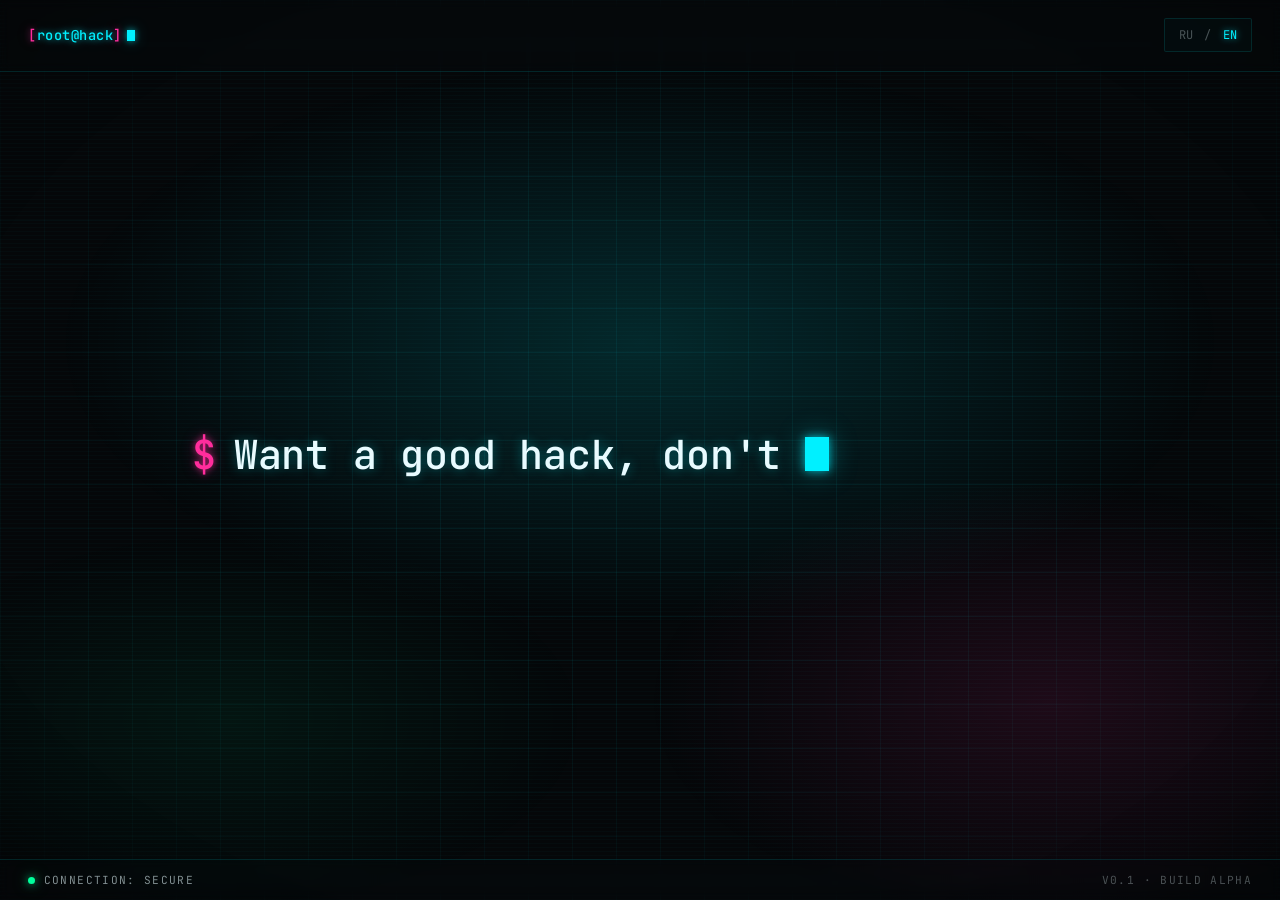
==== commit fbd67a39: "Update HTML structure and add choice cards section" ====
--- a/index.html
+++ b/index.html
@@ -20,7 +20,7 @@
   <!-- Top bar: logo + language switcher -->
   <header class="topbar">
     <div class="logo">
-      <span class="logo-bracket">[</span><span class="logo-text">root@hack</span><span class="logo-bracket">]</span><span class="logo-cursor">▮</span>
+      <span class="logo-bracket">[</span><span class="logo-text">root@hack</span><span class="logo-bracket">]</span><span class="logo-cursor"></span>
     </div>
     <nav class="lang-switch" aria-label="Language">
       <button class="lang-btn" data-lang="ru" type="button">RU</button>
@@ -29,12 +29,13 @@
     </nav>
   </header>
 
-  <!-- Main stage: the prompt + answer area -->
+  <!-- Main stage: the prompt + answer area + choice cards -->
   <main class="stage">
     <div class="prompt" aria-live="polite">
-      <span class="prompt-prefix">$</span><span class="prompt-text" id="promptText"></span><span class="prompt-cursor" id="promptCursor">▮</span>
+      <span class="prompt-prefix">$</span><span class="prompt-text" id="promptText"></span><span class="prompt-cursor" id="promptCursor"></span>
     </div>
     <div class="answers" id="answers"></div>
+    <div class="cards" id="cards"></div>
   </main>
 
   <!-- Bottom status bar -->
--- a/style.css
+++ b/style.css
@@ -3,31 +3,51 @@
 ========================================================= */
 :root {
   --bg-0: #050709;
+  --bg-1: #0a0e14;
+
   --neon-cyan: #00f0ff;
+  --neon-cyan-soft: rgba(0, 240, 255, 0.5);
   --neon-pink: #ff2d9c;
-  --text:     #f0fcff;
-  --text-mute: rgba(240, 252, 255, 0.42);
-
-  --font-display: 'Unbounded', system-ui, -apple-system, sans-serif;
+  --neon-pink-soft: rgba(255, 45, 156, 0.5);
+  --neon-green: #00ff9c;
+
+  --text: #e8fbff;
+  --text-dim: rgba(232, 251, 255, 0.55);
+  --text-mute: rgba(232, 251, 255, 0.3);
+
+  --grid: rgba(0, 240, 255, 0.06);
+  --line: rgba(0, 240, 255, 0.12);
+
+  --glow-cyan-sm: 0 0 6px rgba(0, 240, 255, 0.6), 0 0 16px rgba(0, 240, 255, 0.3);
+  --glow-cyan-md: 0 0 10px rgba(0, 240, 255, 0.7), 0 0 28px rgba(0, 240, 255, 0.35);
+  --glow-pink-sm: 0 0 6px rgba(255, 45, 156, 0.6), 0 0 16px rgba(255, 45, 156, 0.3);
+  --glow-green:   0 0 8px rgba(0, 255, 156, 0.7), 0 0 18px rgba(0, 255, 156, 0.4);
+
+  --font-mono: 'JetBrains Mono', ui-monospace, 'SF Mono', Menlo, Monaco, Consolas, monospace;
 }
 
 /* =========================================================
    Reset
 ========================================================= */
-*, *::before, *::after { box-sizing: border-box; margin: 0; padding: 0; }
+*, *::before, *::after { box-sizing: border-box; }
+* { margin: 0; padding: 0; }
+
 html { -webkit-text-size-adjust: 100%; }
-html, body { height: 100%; }
+
+html, body {
+  height: 100%;
+  overflow: hidden;
+}
 
 body {
   background: var(--bg-0);
   color: var(--text);
-  font-family: var(--font-display);
-  display: flex;
-  align-items: center;
-  justify-content: center;
+  font-family: var(--font-mono);
+  font-feature-settings: "ss01", "ss02", "calt";
+  display: flex;
+  flex-direction: column;
   min-height: 100vh;
   min-height: 100dvh;
-  overflow: hidden;
   position: relative;
   -webkit-font-smoothing: antialiased;
   -moz-osx-font-smoothing: grayscale;
@@ -36,33 +56,49 @@
 button { font: inherit; color: inherit; background: none; border: 0; cursor: pointer; }
 
 /* =========================================================
-   Atmospheric backgrounds
-========================================================= */
+   Background layers
+========================================================= */
+.bg-grid,
 .bg-glow,
-.bg-scan {
+.scanlines,
+.vignette {
   position: fixed;
-  inset: -10%;
+  inset: 0;
   pointer-events: none;
+}
+
+.bg-grid {
+  z-index: 0;
+  background-image:
+    linear-gradient(var(--grid) 1px, transparent 1px),
+    linear-gradient(90deg, var(--grid) 1px, transparent 1px);
+  background-size: 44px 44px;
+  mask-image: radial-gradient(ellipse 80% 70% at 50% 50%, #000 40%, transparent 100%);
+  -webkit-mask-image: radial-gradient(ellipse 80% 70% at 50% 50%, #000 40%, transparent 100%);
+  animation: gridDrift 30s linear infinite;
+}
+
+@keyframes gridDrift {
+  from { background-position: 0 0, 0 0; }
+  to   { background-position: 44px 44px, 44px 44px; }
 }
 
 .bg-glow {
   z-index: 0;
   background:
-    radial-gradient(ellipse 55% 45% at 50% 50%, rgba(0, 240, 255, 0.20), transparent 70%),
-    radial-gradient(ellipse 45% 35% at 22% 78%, rgba(255, 45, 156, 0.13), transparent 65%),
-    radial-gradient(ellipse 45% 35% at 78% 22%, rgba(255, 45, 156, 0.13), transparent 65%);
-  filter: blur(40px);
-  animation: glowBreath 9s ease-in-out infinite alternate;
-}
-
-@keyframes glowBreath {
-  from { transform: scale(1)    rotate(0deg); opacity: 0.85; }
-  to   { transform: scale(1.08) rotate(2deg); opacity: 1; }
-}
-
-.bg-scan {
+    radial-gradient(ellipse 65% 45% at 50% 38%, rgba(0, 240, 255, 0.14), transparent 70%),
+    radial-gradient(ellipse 45% 35% at 82% 78%, rgba(255, 45, 156, 0.10), transparent 70%),
+    radial-gradient(ellipse 40% 30% at 18% 80%, rgba(0, 255, 156, 0.06), transparent 70%);
+  animation: glowPulse 7s ease-in-out infinite alternate;
+}
+
+@keyframes glowPulse {
+  from { opacity: 0.75; transform: scale(1); }
+  to   { opacity: 1;    transform: scale(1.04); }
+}
+
+.scanlines {
   z-index: 1;
-  inset: 0;
   background: repeating-linear-gradient(
     180deg,
     transparent 0,
@@ -73,112 +109,458 @@
   mix-blend-mode: screen;
 }
 
-/* =========================================================
-   Hero stage
+.vignette {
+  z-index: 1;
+  background: radial-gradient(ellipse 100% 100% at 50% 50%, transparent 55%, rgba(0,0,0,0.55) 100%);
+}
+
+/* =========================================================
+   Topbar
+========================================================= */
+.topbar {
+  position: relative;
+  z-index: 3;
+  display: flex;
+  justify-content: space-between;
+  align-items: center;
+  padding: 1.15rem 1.75rem;
+  border-bottom: 1px solid var(--line);
+  backdrop-filter: blur(6px);
+  -webkit-backdrop-filter: blur(6px);
+}
+
+.logo {
+  font-size: 0.85rem;
+  font-weight: 500;
+  letter-spacing: 0.04em;
+  display: inline-flex;
+  align-items: center;
+}
+
+.logo-bracket {
+  color: var(--neon-pink);
+  text-shadow: var(--glow-pink-sm);
+}
+
+.logo-text {
+  color: var(--neon-cyan);
+  text-shadow: var(--glow-cyan-sm);
+}
+
+.logo-cursor {
+  display: inline-block;
+  width: 0.6em;
+  height: 0.85em;
+  margin-left: 0.3rem;
+  background: var(--neon-cyan);
+  box-shadow: var(--glow-cyan-sm);
+  vertical-align: -0.05em;
+  animation: blink 1.1s steps(2) infinite;
+}
+
+@keyframes blink { 50% { opacity: 0; } }
+
+.lang-switch {
+  display: inline-flex;
+  align-items: center;
+  gap: 0.45rem;
+  padding: 0.4rem 0.7rem;
+  border: 1px solid var(--line);
+  border-radius: 2px;
+  font-size: 0.75rem;
+  letter-spacing: 0.12em;
+  background: rgba(0, 240, 255, 0.02);
+}
+
+.lang-btn {
+  color: var(--text-mute);
+  padding: 0.1rem 0.2rem;
+  transition: color 0.2s ease, text-shadow 0.2s ease;
+}
+
+.lang-btn:hover { color: var(--text); }
+
+.lang-btn.active {
+  color: var(--neon-cyan);
+  text-shadow: var(--glow-cyan-sm);
+}
+
+.lang-sep { color: var(--text-mute); }
+
+/* =========================================================
+   Stage
 ========================================================= */
 .stage {
   position: relative;
   z-index: 2;
+  flex: 1;
   width: 100%;
-  max-width: 92rem;
-  padding: 2rem 1.5rem;
-  text-align: center;
+  display: flex;
+  flex-direction: column;
+  justify-content: center;
+  align-items: center;
+  padding: 2rem 1.5rem 3rem;
+  overflow-y: auto;
+  transition: justify-content 0s; /* class swap is instant on purpose */
+}
+
+/* When cards are showing, prompt sits near the top with breathing room */
+.stage.has-cards {
+  justify-content: flex-start;
+  padding-top: 2rem;
+  gap: 1.5rem;
 }
 
 .prompt {
-  /* THE size — scales from huge-on-mobile to massive-on-desktop.
-     11vw on a 375px screen ≈ 41px, which lets ~2-3 short Russian
-     words fit per line with the heavy weight below. */
-  font-size: clamp(2.5rem, 11vw, 9.5rem);
-  font-weight: 800;
-  line-height: 0.98;
-  letter-spacing: -0.025em;
+  width: min(100%, 56rem);
+  font-size: clamp(1.15rem, 4.6vw, 2.5rem);
+  line-height: 1.45;
+  font-weight: 500;
+  letter-spacing: -0.005em;
+  min-height: 1.6em;  /* was 2.6em — that left a huge gap below the text */
+  /* Inline flow (not flex) so $ + text render as one continuous run.
+     Line breaks happen only at whitespace inside .prompt-text — never
+     between $ and the first word. */
+}
+
+.prompt-prefix {
+  color: var(--neon-pink);
+  text-shadow: var(--glow-pink-sm);
+  margin-right: 0.45em;
+}
+
+.prompt-text {
   color: var(--text);
-
-  /* The neon glow — layered for depth */
-  text-shadow:
-    0 0 20px rgba(0, 240, 255, 0.55),
-    0 0 50px rgba(0, 240, 255, 0.32),
-    0 0 100px rgba(0, 240, 255, 0.18);
-
-  /* Wrap at word boundaries, preserve spaces during typing */
+  text-shadow: 0 0 12px rgba(0, 240, 255, 0.35);
   white-space: pre-wrap;
   overflow-wrap: break-word;
-  word-break: normal;
-  hyphens: none;
-
-  /* Reserve vertical space so layout doesn't jump while typing */
-  min-height: 1.2em;
-}
-
-/* Cursor — CSS element rather than text character, scales with font */
-.cursor {
+}
+
+.prompt-cursor {
   display: inline-block;
-  width: 0.085em;
-  height: 0.82em;
+  width: 0.6em;
+  height: 0.85em;
   background: var(--neon-cyan);
-  vertical-align: -0.06em;
-  margin-left: 0.07em;
-  border-radius: 1px;
+  box-shadow: var(--glow-cyan-md);
+  vertical-align: -0.05em;
+  animation: blink 1.1s steps(2) infinite;
+}
+
+.prompt-cursor.hidden { display: none; }
+
+/* Answers */
+.answers {
+  margin-top: 2.25rem;
+  width: min(100%, 56rem);
+  display: flex;
+  flex-direction: column;
+  gap: 0.7rem;
+}
+
+/* Empty answers must NOT eat vertical space — when no buttons are
+   rendered, the div should collapse so the cards sit closer to the prompt. */
+.answers:empty { display: none; }
+
+.answer-btn {
+  position: relative;
+  display: flex;
+  align-items: center;
+  gap: 0.85rem;
+  width: 100%;
+  text-align: left;
+  padding: 0.95rem 1.15rem;
+  font-size: clamp(0.92rem, 2.6vw, 1.05rem);
+  color: var(--text);
+  background: rgba(0, 240, 255, 0.035);
+  border: 1px solid var(--line);
+  border-radius: 2px;
+  transition:
+    background 0.2s ease,
+    border-color 0.2s ease,
+    color 0.2s ease,
+    transform 0.2s ease,
+    box-shadow 0.2s ease,
+    text-shadow 0.2s ease;
+  opacity: 0;
+  transform: translateY(8px);
+  animation: answerIn 0.45s cubic-bezier(0.2, 0.8, 0.2, 1) forwards;
+}
+
+.answer-btn::before {
+  content: '>';
+  color: var(--neon-pink);
+  text-shadow: var(--glow-pink-sm);
+  font-weight: 700;
+  flex-shrink: 0;
+}
+
+.answer-btn:hover,
+.answer-btn:focus-visible {
+  background: rgba(0, 240, 255, 0.08);
+  border-color: var(--neon-cyan-soft);
+  color: var(--neon-cyan);
+  text-shadow: var(--glow-cyan-sm);
+  box-shadow: var(--glow-cyan-sm);
+  transform: translateX(4px);
+  outline: none;
+}
+
+@keyframes answerIn {
+  to { opacity: 1; transform: translateY(0); }
+}
+
+/* =========================================================
+   Choice cards
+========================================================= */
+.cards {
+  width: min(100%, 78rem);
+  display: grid;
+  grid-template-columns: 1fr 1fr;
+  gap: 1.4rem;
+}
+
+.cards:empty { display: none; }
+
+.card {
+  display: flex;
+  flex-direction: column;
+  align-items: center;
+  text-align: center;
+  padding: 1.4rem 1.2rem 1.6rem;
+  background: rgba(0, 240, 255, 0.035);
+  border: 1px solid var(--line);
+  border-radius: 3px;
+  position: relative;
+  overflow: hidden;
+  transition:
+    background 0.25s ease,
+    border-color 0.25s ease,
+    box-shadow 0.25s ease,
+    transform 0.25s ease;
+
+  /* Entry animation — staggered via :nth-child */
+  opacity: 0;
+  transform: translateY(14px);
+  animation: cardIn 0.55s cubic-bezier(0.2, 0.8, 0.2, 1) forwards;
+}
+
+.card:nth-child(1) { animation-delay: 0.05s; }
+.card:nth-child(2) { animation-delay: 0.20s; }
+
+@keyframes cardIn {
+  to { opacity: 1; transform: translateY(0); }
+}
+
+.card:hover {
+  background: rgba(0, 240, 255, 0.07);
+  border-color: var(--neon-cyan-soft);
+  box-shadow: var(--glow-cyan-sm);
+  transform: translateY(-2px);
+}
+
+/* Subtle scanline effect inside card */
+.card::before {
+  content: '';
+  position: absolute;
+  inset: 0;
+  pointer-events: none;
+  background: repeating-linear-gradient(
+    180deg,
+    transparent 0,
+    transparent 3px,
+    rgba(0, 240, 255, 0.025) 3px,
+    rgba(0, 240, 255, 0.025) 4px
+  );
+  mix-blend-mode: screen;
+  opacity: 0.6;
+}
+
+.card-title {
+  font-size: 0.95rem;
+  font-weight: 500;
+  letter-spacing: 0.06em;
+  margin-bottom: 1rem;
+  position: relative;
+  z-index: 1;
+  /* If the title is too long for the card, wrap to the next line
+     instead of overflowing or being clipped. */
+  overflow-wrap: break-word;
+  word-break: break-word;
+  max-width: 100%;
+}
+
+.card-title-name {
+  color: var(--neon-cyan);
+  text-shadow: var(--glow-cyan-sm);
+}
+
+.card-title-sep {
+  color: var(--neon-pink);
+  text-shadow: var(--glow-pink-sm);
+}
+
+.card-tag-free {
+  color: var(--neon-green);
+  text-shadow: 0 0 6px rgba(0, 255, 156, 0.65), 0 0 14px rgba(0, 255, 156, 0.35);
+}
+
+.card-tag-paid {
+  color: #ffd84a;
+  text-shadow: 0 0 6px rgba(255, 216, 74, 0.7), 0 0 14px rgba(255, 216, 74, 0.4);
+}
+
+/* Image area */
+.card-image {
+  position: relative;
+  width: 100%;
+  max-width: 220px;
+  aspect-ratio: 1 / 1;
+  margin-bottom: 1.1rem;
+  border-radius: 14px;
+  overflow: hidden;
+  z-index: 1;
   box-shadow:
-    0 0 10px rgba(0, 240, 255, 0.95),
-    0 0 28px rgba(0, 240, 255, 0.55);
-  animation: blink 1.05s steps(2) infinite;
-}
-
-.cursor.hidden { display: none; }
-
-@keyframes blink { 50% { opacity: 0; } }
-
-/* =========================================================
-   Language switcher — small, fixed corner
-========================================================= */
-.lang-switch {
-  position: fixed;
-  top: 1.5rem;
-  right: 1.5rem;
-  z-index: 4;
-  display: inline-flex;
-  align-items: center;
-  gap: 0.45rem;
-  padding: 0.5rem 0.85rem;
-  font-family: var(--font-display);
+    0 0 0 1px var(--line),
+    inset 0 0 30px rgba(0, 240, 255, 0.10);
+}
+
+.card-image-base {
+  width: 100%;
+  height: 100%;
+  object-fit: cover;
+  display: block;
+}
+
+.card-image-overlay {
+  position: absolute;
+  inset: 0;
+  width: 100%;
+  height: 100%;
+  object-fit: contain;
+  pointer-events: none;
+  filter: drop-shadow(0 0 8px rgba(255, 216, 74, 0.55))
+          drop-shadow(0 0 18px rgba(255, 216, 74, 0.30));
+}
+
+/* Features list */
+.card-features {
+  list-style: none;
+  width: 100%;
+  display: flex;
+  flex-direction: column;
+  gap: 0.4rem;
+  font-size: 0.82rem;
+  color: var(--text);
+  position: relative;
+  z-index: 1;
+}
+
+.card-features li {
+  display: flex;
+  align-items: center;
+  gap: 0.65rem;
+  padding: 0.5rem 0.7rem;
+  border: 1px solid var(--line);
+  border-radius: 2px;
+  background: rgba(0, 240, 255, 0.03);
+  text-align: left;
+  letter-spacing: 0.01em;
+}
+
+.card-features li::before {
+  content: '>';
+  color: var(--neon-pink);
+  text-shadow: var(--glow-pink-sm);
+  font-weight: 700;
+  flex-shrink: 0;
+}
+
+/* =========================================================
+   Bottombar
+========================================================= */
+.bottombar {
+  position: relative;
+  z-index: 3;
+  display: flex;
+  justify-content: space-between;
+  align-items: center;
+  gap: 1rem;
+  padding: 0.8rem 1.75rem;
+  border-top: 1px solid var(--line);
   font-size: 0.7rem;
-  font-weight: 600;
-  letter-spacing: 0.18em;
-  color: var(--text-mute);
-  background: rgba(5, 7, 9, 0.55);
-  backdrop-filter: blur(10px);
-  -webkit-backdrop-filter: blur(10px);
-  border: 1px solid rgba(0, 240, 255, 0.14);
-  border-radius: 999px;
-}
-
-.lang-btn {
-  padding: 0.05rem 0.25rem;
-  transition: color 0.2s ease, text-shadow 0.2s ease;
-}
-
-.lang-btn:hover { color: var(--text); }
-
-.lang-btn.active {
-  color: var(--neon-cyan);
-  text-shadow: 0 0 10px rgba(0, 240, 255, 0.75);
-}
-
-.lang-sep { opacity: 0.35; }
+  letter-spacing: 0.12em;
+  text-transform: uppercase;
+  color: var(--text-dim);
+  backdrop-filter: blur(6px);
+  -webkit-backdrop-filter: blur(6px);
+}
+
+.status { display: inline-flex; align-items: center; gap: 0.55rem; }
+
+.status-dot {
+  width: 7px;
+  height: 7px;
+  border-radius: 50%;
+  background: var(--neon-green);
+  box-shadow: var(--glow-green);
+  animation: pulseDot 1.6s ease-in-out infinite;
+}
+
+@keyframes pulseDot {
+  0%, 100% { opacity: 1; transform: scale(1); }
+  50%      { opacity: 0.45; transform: scale(0.85); }
+}
+
+.meta { color: var(--text-mute); }
 
 /* =========================================================
    Mobile
 ========================================================= */
 @media (max-width: 640px) {
-  .lang-switch {
-    top: 1rem;
-    right: 1rem;
-    padding: 0.4rem 0.7rem;
-    font-size: 0.66rem;
-  }
-  .stage { padding: 1.5rem 1rem; }
+  .topbar    { padding: 0.95rem 1.1rem; }
+  .bottombar {
+    padding: 0.65rem 1.1rem;
+    gap: 0.45rem 0.75rem;     /* row-gap column-gap — for wrap case */
+    flex-wrap: wrap;
+    font-size: 0.62rem;
+    letter-spacing: 0.06em;
+  }
+  .logo      { font-size: 0.78rem; }
+  .stage     { padding: 1.5rem 1.1rem 2rem; }
+  .stage.has-cards {
+    padding-top: 1.25rem;
+    padding-left: 0.75rem;
+    padding-right: 0.75rem;
+    gap: 1rem;
+  }
+  .bg-grid   { background-size: 32px 32px; }
+
+  /* Cards: keep 2 columns on phones, scale internals down so both fit */
+  .cards {
+    gap: 0.6rem;
+  }
+  .card {
+    padding: 0.95rem 0.7rem 1.05rem;
+  }
+  .card-title {
+    font-size: 0.74rem;
+    letter-spacing: 0.03em;
+    margin-bottom: 0.75rem;
+  }
+
+  .card-image {
+    max-width: 100%;
+    margin-bottom: 0.85rem;
+    border-radius: 10px;
+  }
+  .card-features {
+    font-size: 0.7rem;
+    gap: 0.3rem;
+  }
+  .card-features li {
+    padding: 0.4rem 0.5rem;
+    gap: 0.45rem;
+  }
 }
 
 /* =========================================================
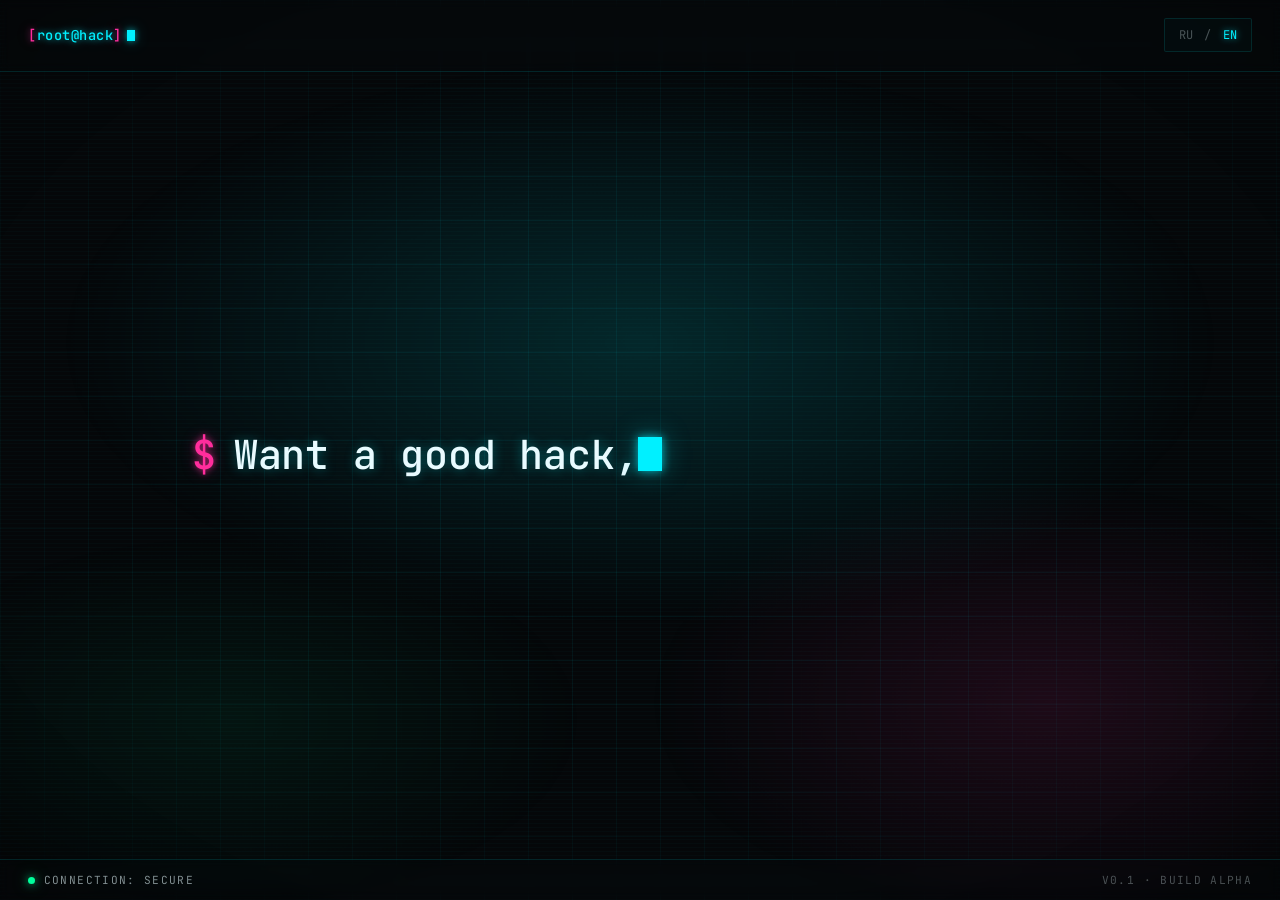
==== commit 8ab6813b: "Update index.html" ====
--- a/index.html
+++ b/index.html
@@ -8,6 +8,9 @@
   <link rel="preconnect" href="https://fonts.googleapis.com">
   <link rel="preconnect" href="https://fonts.gstatic.com" crossorigin>
   <link href="https://fonts.googleapis.com/css2?family=JetBrains+Mono:wght@300;400;500;700&display=swap" rel="stylesheet">
+  <!-- Preload card images during intro so they're cached by the time the cards animate in -->
+  <link rel="preload" as="image" href="sf2.png" fetchpriority="high">
+  <link rel="preload" as="image" href="venok.png" fetchpriority="high">
   <link rel="stylesheet" href="style.css">
 </head>
 <body>
--- a/style.css
+++ b/style.css
@@ -34,11 +34,6 @@
 
 html { -webkit-text-size-adjust: 100%; }
 
-html, body {
-  height: 100%;
-  overflow: hidden;
-}
-
 body {
   background: var(--bg-0);
   color: var(--text);
@@ -51,6 +46,9 @@
   position: relative;
   -webkit-font-smoothing: antialiased;
   -moz-osx-font-smoothing: grayscale;
+  /* Scroll happens on the document, not on a nested container.
+     Fixed bg layers stay perfectly in sync with the viewport. */
+  overscroll-behavior: none;
 }
 
 button { font: inherit; color: inherit; background: none; border: 0; cursor: pointer; }
@@ -90,6 +88,7 @@
     radial-gradient(ellipse 45% 35% at 82% 78%, rgba(255, 45, 156, 0.10), transparent 70%),
     radial-gradient(ellipse 40% 30% at 18% 80%, rgba(0, 255, 156, 0.06), transparent 70%);
   animation: glowPulse 7s ease-in-out infinite alternate;
+  will-change: transform, opacity;
 }
 
 @keyframes glowPulse {
@@ -200,8 +199,6 @@
   justify-content: center;
   align-items: center;
   padding: 2rem 1.5rem 3rem;
-  overflow-y: auto;
-  transition: justify-content 0s; /* class swap is instant on purpose */
 }
 
 /* When cards are showing, prompt sits near the top with breathing room */
@@ -382,10 +379,9 @@
   margin-bottom: 1rem;
   position: relative;
   z-index: 1;
-  /* If the title is too long for the card, wrap to the next line
-     instead of overflowing or being clipped. */
-  overflow-wrap: break-word;
-  word-break: break-word;
+  /* Never wrap: title should be clipped by .card's overflow:hidden
+     if it can't fit on one line. */
+  white-space: nowrap;
   max-width: 100%;
 }
 
@@ -397,6 +393,7 @@
 .card-title-sep {
   color: var(--neon-pink);
   text-shadow: var(--glow-pink-sm);
+  margin: 0 0.55em;
 }
 
 .card-tag-free {
@@ -547,6 +544,7 @@
     letter-spacing: 0.03em;
     margin-bottom: 0.75rem;
   }
+  .card-title-sep { margin: 0 0.4em; }
 
   .card-image {
     max-width: 100%;
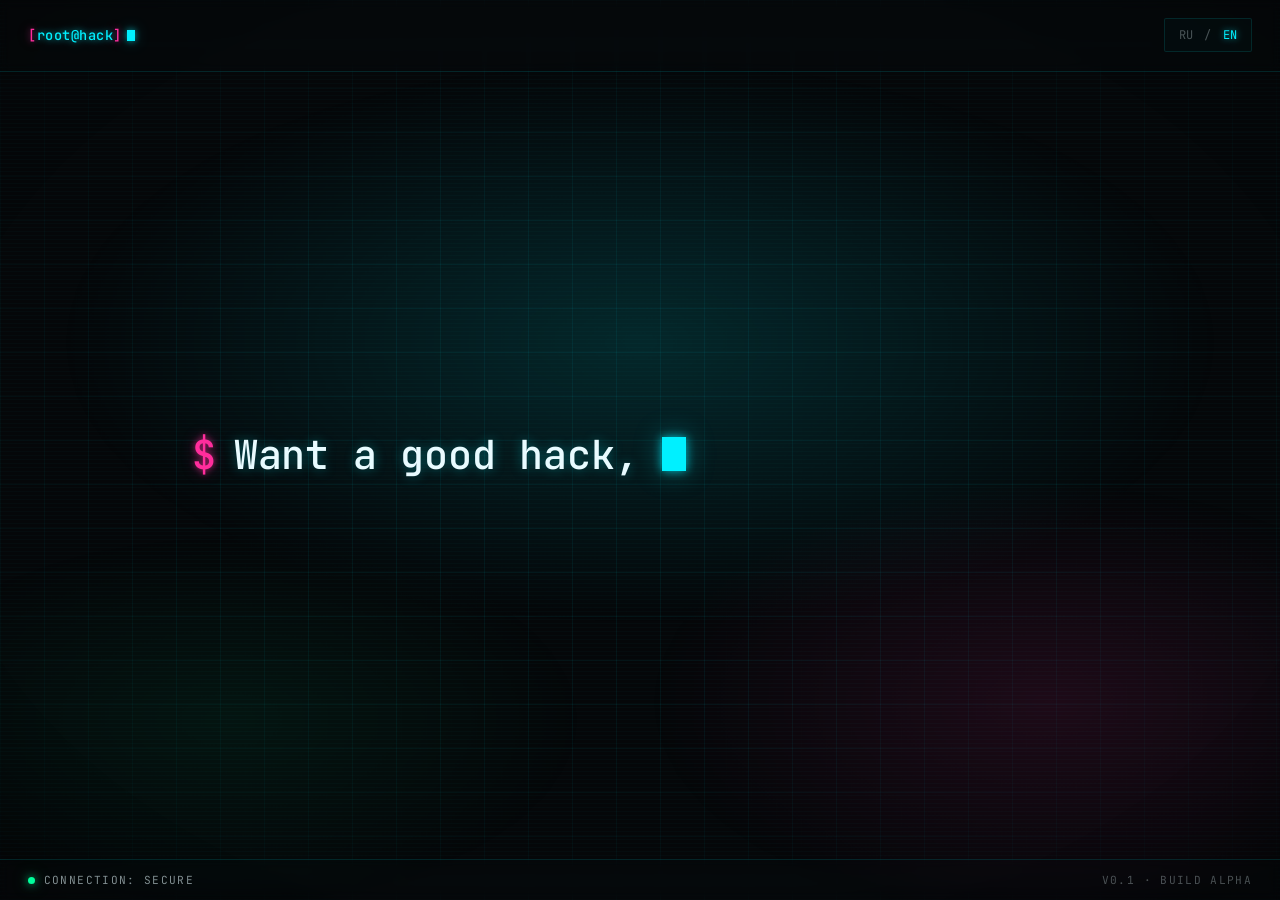
==== commit 7e627c0e: "Update index.html" ====
--- a/index.html
+++ b/index.html
@@ -10,6 +10,7 @@
   <link href="https://fonts.googleapis.com/css2?family=JetBrains+Mono:wght@300;400;500;700&display=swap" rel="stylesheet">
   <!-- Preload card images during intro so they're cached by the time the cards animate in -->
   <link rel="preload" as="image" href="sf2.png" fetchpriority="high">
+  <link rel="preload" as="image" href="sf2_paid.png" fetchpriority="high">
   <link rel="preload" as="image" href="venok.png" fetchpriority="high">
   <link rel="stylesheet" href="style.css">
 </head>
--- a/style.css
+++ b/style.css
@@ -32,7 +32,13 @@
 *, *::before, *::after { box-sizing: border-box; }
 * { margin: 0; padding: 0; }
 
-html { -webkit-text-size-adjust: 100%; }
+html {
+  -webkit-text-size-adjust: 100%;
+  /* Hide the scrollbar but keep scrolling functional */
+  scrollbar-width: none;     /* Firefox */
+  -ms-overflow-style: none;  /* old IE / Edge */
+}
+html::-webkit-scrollbar { display: none; }  /* Chrome / Safari / Opera */
 
 body {
   background: var(--bg-0);
@@ -416,9 +422,45 @@
   border-radius: 14px;
   overflow: hidden;
   z-index: 1;
+  /* Stacking context so pseudo-element z-index can sit between children */
+  isolation: isolate;
   box-shadow:
     0 0 0 1px var(--line),
     inset 0 0 30px rgba(0, 240, 255, 0.10);
+}
+
+/* ANIMATED PERLIN-STYLE SMOKE — an SVG layer with <feTurbulence>
+   inserted by JS. Sits ABOVE sf2 (z-index 1) but BELOW venok (z-index 3),
+   so smoke is only visible on the underlying picture, never on the wreath.
+   SMIL animations inside the SVG morph the noise pattern continuously
+   while CSS transform drifts the layer in different directions. */
+.card-image-smoke {
+  position: absolute;
+  inset: -10%;
+  width: 120%;
+  height: 120%;
+  z-index: 2;
+  pointer-events: none;
+  opacity: 0.85;
+  animation: smokeDrift 45s ease-in-out infinite alternate;
+  /* Promote to its own GPU layer so motion is smooth */
+  will-change: transform;
+}
+
+@keyframes smokeDrift {
+  0%   { transform: translate(-3%, -2%) scale(1.00); }
+  50%  { transform: translate( 2%,  3%) scale(1.03); }
+  100% { transform: translate( 3%, -1%) scale(1.01); }
+}
+
+/* Static vignette — darkens edges only. Always present, doesn't move. */
+.card-image::after {
+  content: '';
+  position: absolute;
+  inset: 0;
+  z-index: 2;
+  pointer-events: none;
+  background: radial-gradient(ellipse at center, transparent 40%, rgba(0, 0, 0, 0.55) 100%);
 }
 
 .card-image-base {
@@ -426,6 +468,8 @@
   height: 100%;
   object-fit: cover;
   display: block;
+  position: relative;
+  z-index: 1;
 }
 
 .card-image-overlay {
@@ -435,8 +479,27 @@
   height: 100%;
   object-fit: contain;
   pointer-events: none;
-  filter: drop-shadow(0 0 8px rgba(255, 216, 74, 0.55))
-          drop-shadow(0 0 18px rgba(255, 216, 74, 0.30));
+  z-index: 3;  /* above the vignette */
+  filter:
+    drop-shadow(0 0 4px  rgba(255, 216, 74, 0.45))
+    drop-shadow(0 0 12px rgba(255, 216, 74, 0.25))
+    drop-shadow(0 0 22px rgba(255, 216, 74, 0.15));
+  animation: venokGlow 3s ease-in-out infinite alternate;
+}
+
+@keyframes venokGlow {
+  from {
+    filter:
+      drop-shadow(0 0 3px  rgba(255, 216, 74, 0.35))
+      drop-shadow(0 0 10px rgba(255, 216, 74, 0.20))
+      drop-shadow(0 0 18px rgba(255, 216, 74, 0.10));
+  }
+  to {
+    filter:
+      drop-shadow(0 0 5px  rgba(255, 216, 74, 0.55))
+      drop-shadow(0 0 14px rgba(255, 216, 74, 0.32))
+      drop-shadow(0 0 26px rgba(255, 216, 74, 0.20));
+  }
 }
 
 /* Features list */
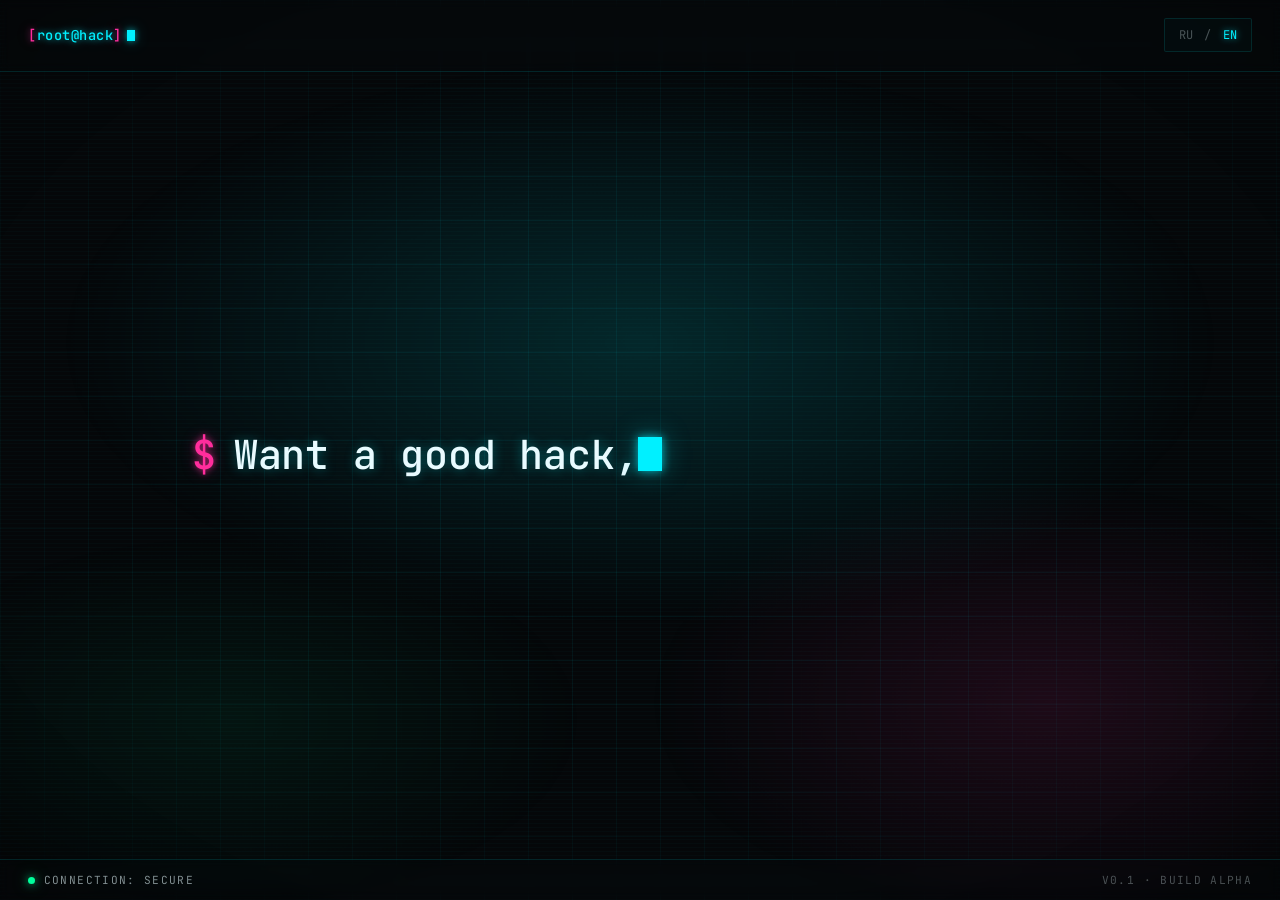
==== commit 2f2c7b4a: "Add files via upload" ====
--- a/index.html
+++ b/index.html
@@ -8,20 +8,15 @@
   <link rel="preconnect" href="https://fonts.googleapis.com">
   <link rel="preconnect" href="https://fonts.gstatic.com" crossorigin>
   <link href="https://fonts.googleapis.com/css2?family=JetBrains+Mono:wght@300;400;500;700&display=swap" rel="stylesheet">
-  <!-- Preload card images during intro so they're cached by the time the cards animate in -->
-  <link rel="preload" as="image" href="sf2.png" fetchpriority="high">
   <link rel="preload" as="image" href="sf2_paid.png" fetchpriority="high">
-  <link rel="preload" as="image" href="venok.png" fetchpriority="high">
   <link rel="stylesheet" href="style.css">
 </head>
 <body>
-  <!-- Background layers -->
   <div class="bg-grid" aria-hidden="true"></div>
   <div class="bg-glow" aria-hidden="true"></div>
   <div class="scanlines" aria-hidden="true"></div>
   <div class="vignette" aria-hidden="true"></div>
 
-  <!-- Top bar: logo + language switcher -->
   <header class="topbar">
     <div class="logo">
       <span class="logo-bracket">[</span><span class="logo-text">root@hack</span><span class="logo-bracket">]</span><span class="logo-cursor"></span>
@@ -33,7 +28,6 @@
     </nav>
   </header>
 
-  <!-- Main stage: the prompt + answer area + choice cards -->
   <main class="stage">
     <div class="prompt" aria-live="polite">
       <span class="prompt-prefix">$</span><span class="prompt-text" id="promptText"></span><span class="prompt-cursor" id="promptCursor"></span>
@@ -42,7 +36,6 @@
     <div class="cards" id="cards"></div>
   </main>
 
-  <!-- Bottom status bar -->
   <footer class="bottombar">
     <span class="status">
       <span class="status-dot"></span>
@@ -51,6 +44,18 @@
     <span class="meta" id="metaText">v0.1 · build alpha</span>
   </footer>
 
+  <div class="support-popup-overlay" id="supportPopup" aria-hidden="true">
+    <div class="support-popup">
+      <button class="support-popup-close" id="supportPopupClose" type="button" aria-label="Close">
+        <svg viewBox="0 0 24 24" width="18" height="18" fill="none" stroke="currentColor" stroke-width="2" stroke-linecap="round">
+          <line x1="6" y1="6" x2="18" y2="18"/><line x1="18" y1="6" x2="6" y2="18"/>
+        </svg>
+      </button>
+      <p class="support-popup-text" id="supportPopupText"></p>
+      <a class="support-popup-btn" id="supportPopupBtn" href="https://t.me/BotBotOfficial" target="_blank" rel="noopener noreferrer"></a>
+    </div>
+  </div>
+
   <script src="app.js"></script>
 </body>
 </html>
--- a/style.css
+++ b/style.css
@@ -1,46 +1,41 @@
-/* =========================================================
-   Tokens
-========================================================= */
 :root {
   --bg-0: #050709;
   --bg-1: #0a0e14;
-
   --neon-cyan: #00f0ff;
   --neon-cyan-soft: rgba(0, 240, 255, 0.5);
   --neon-pink: #ff2d9c;
   --neon-pink-soft: rgba(255, 45, 156, 0.5);
   --neon-green: #00ff9c;
-
   --text: #e8fbff;
   --text-dim: rgba(232, 251, 255, 0.55);
   --text-mute: rgba(232, 251, 255, 0.3);
-
   --grid: rgba(0, 240, 255, 0.06);
   --line: rgba(0, 240, 255, 0.12);
-
   --glow-cyan-sm: 0 0 6px rgba(0, 240, 255, 0.6), 0 0 16px rgba(0, 240, 255, 0.3);
   --glow-cyan-md: 0 0 10px rgba(0, 240, 255, 0.7), 0 0 28px rgba(0, 240, 255, 0.35);
   --glow-pink-sm: 0 0 6px rgba(255, 45, 156, 0.6), 0 0 16px rgba(255, 45, 156, 0.3);
   --glow-green:   0 0 8px rgba(0, 255, 156, 0.7), 0 0 18px rgba(0, 255, 156, 0.4);
-
   --font-mono: 'JetBrains Mono', ui-monospace, 'SF Mono', Menlo, Monaco, Consolas, monospace;
 }
 
-/* =========================================================
-   Reset
-========================================================= */
 *, *::before, *::after { box-sizing: border-box; }
 * { margin: 0; padding: 0; }
 
 html {
   -webkit-text-size-adjust: 100%;
-  /* Hide the scrollbar but keep scrolling functional */
-  scrollbar-width: none;     /* Firefox */
-  -ms-overflow-style: none;  /* old IE / Edge */
-}
-html::-webkit-scrollbar { display: none; }  /* Chrome / Safari / Opera */
+  scrollbar-width: none;
+  -ms-overflow-style: none;
+}
+html::-webkit-scrollbar { display: none; }
+
+* { -webkit-tap-highlight-color: transparent; }
 
 body {
+  -webkit-user-select: none;
+  -moz-user-select: none;
+  -ms-user-select: none;
+  user-select: none;
+  -webkit-touch-callout: none;
   background: var(--bg-0);
   color: var(--text);
   font-family: var(--font-mono);
@@ -52,16 +47,11 @@
   position: relative;
   -webkit-font-smoothing: antialiased;
   -moz-osx-font-smoothing: grayscale;
-  /* Scroll happens on the document, not on a nested container.
-     Fixed bg layers stay perfectly in sync with the viewport. */
   overscroll-behavior: none;
 }
 
 button { font: inherit; color: inherit; background: none; border: 0; cursor: pointer; }
 
-/* =========================================================
-   Background layers
-========================================================= */
 .bg-grid,
 .bg-glow,
 .scanlines,
@@ -119,9 +109,6 @@
   background: radial-gradient(ellipse 100% 100% at 50% 50%, transparent 55%, rgba(0,0,0,0.55) 100%);
 }
 
-/* =========================================================
-   Topbar
-========================================================= */
 .topbar {
   position: relative;
   z-index: 3;
@@ -140,17 +127,11 @@
   letter-spacing: 0.04em;
   display: inline-flex;
   align-items: center;
-}
-
-.logo-bracket {
-  color: var(--neon-pink);
-  text-shadow: var(--glow-pink-sm);
-}
-
-.logo-text {
-  color: var(--neon-cyan);
-  text-shadow: var(--glow-cyan-sm);
-}
+  text-decoration: none;
+}
+
+.logo-bracket { color: var(--neon-pink); text-shadow: var(--glow-pink-sm); }
+.logo-text { color: var(--neon-cyan); text-shadow: var(--glow-cyan-sm); }
 
 .logo-cursor {
   display: inline-block;
@@ -192,9 +173,6 @@
 
 .lang-sep { color: var(--text-mute); }
 
-/* =========================================================
-   Stage
-========================================================= */
 .stage {
   position: relative;
   z-index: 2;
@@ -207,7 +185,6 @@
   padding: 2rem 1.5rem 3rem;
 }
 
-/* When cards are showing, prompt sits near the top with breathing room */
 .stage.has-cards {
   justify-content: flex-start;
   padding-top: 2rem;
@@ -220,10 +197,7 @@
   line-height: 1.45;
   font-weight: 500;
   letter-spacing: -0.005em;
-  min-height: 1.6em;  /* was 2.6em — that left a huge gap below the text */
-  /* Inline flow (not flex) so $ + text render as one continuous run.
-     Line breaks happen only at whitespace inside .prompt-text — never
-     between $ and the first word. */
+  min-height: 1.6em;
 }
 
 .prompt-prefix {
@@ -251,7 +225,6 @@
 
 .prompt-cursor.hidden { display: none; }
 
-/* Answers */
 .answers {
   margin-top: 2.25rem;
   width: min(100%, 56rem);
@@ -260,8 +233,6 @@
   gap: 0.7rem;
 }
 
-/* Empty answers must NOT eat vertical space — when no buttons are
-   rendered, the div should collapse so the cards sit closer to the prompt. */
 .answers:empty { display: none; }
 
 .answer-btn {
@@ -277,13 +248,8 @@
   background: rgba(0, 240, 255, 0.035);
   border: 1px solid var(--line);
   border-radius: 2px;
-  transition:
-    background 0.2s ease,
-    border-color 0.2s ease,
-    color 0.2s ease,
-    transform 0.2s ease,
-    box-shadow 0.2s ease,
-    text-shadow 0.2s ease;
+  transition: background 0.2s ease, border-color 0.2s ease, color 0.2s ease,
+              transform 0.2s ease, box-shadow 0.2s ease, text-shadow 0.2s ease;
   opacity: 0;
   transform: translateY(8px);
   animation: answerIn 0.45s cubic-bezier(0.2, 0.8, 0.2, 1) forwards;
@@ -308,142 +274,64 @@
   outline: none;
 }
 
-@keyframes answerIn {
-  to { opacity: 1; transform: translateY(0); }
-}
-
-/* =========================================================
-   Choice cards
-========================================================= */
-.cards {
-  width: min(100%, 78rem);
-  display: grid;
-  grid-template-columns: 1fr 1fr;
-  gap: 1.4rem;
-}
-
+@keyframes answerIn { to { opacity: 1; transform: translateY(0); } }
+
+.cards { width: 100%; display: flex; justify-content: center; }
 .cards:empty { display: none; }
 
 .card {
   display: flex;
   flex-direction: column;
-  align-items: center;
-  text-align: center;
-  padding: 1.4rem 1.2rem 1.6rem;
+  align-items: stretch;
+  text-align: left;
+  width: min(100%, 26rem);
+  padding: 1.6rem 1.5rem 1.8rem;
   background: rgba(0, 240, 255, 0.035);
   border: 1px solid var(--line);
   border-radius: 3px;
   position: relative;
   overflow: hidden;
-  transition:
-    background 0.25s ease,
-    border-color 0.25s ease,
-    box-shadow 0.25s ease,
-    transform 0.25s ease;
-
-  /* Entry animation — staggered via :nth-child */
+  transition: background 0.25s ease, border-color 0.25s ease,
+              box-shadow 0.25s ease, transform 0.25s ease;
   opacity: 0;
   transform: translateY(14px);
   animation: cardIn 0.55s cubic-bezier(0.2, 0.8, 0.2, 1) forwards;
 }
 
-.card:nth-child(1) { animation-delay: 0.05s; }
-.card:nth-child(2) { animation-delay: 0.20s; }
-
-@keyframes cardIn {
-  to { opacity: 1; transform: translateY(0); }
-}
-
-.card:hover {
-  background: rgba(0, 240, 255, 0.07);
-  border-color: var(--neon-cyan-soft);
-  box-shadow: var(--glow-cyan-sm);
-  transform: translateY(-2px);
-}
-
-/* Subtle scanline effect inside card */
+@keyframes cardIn { to { opacity: 1; transform: translateY(0); } }
+
 .card::before {
   content: '';
   position: absolute;
   inset: 0;
   pointer-events: none;
   background: repeating-linear-gradient(
-    180deg,
-    transparent 0,
-    transparent 3px,
-    rgba(0, 240, 255, 0.025) 3px,
-    rgba(0, 240, 255, 0.025) 4px
+    180deg, transparent 0, transparent 3px,
+    rgba(0, 240, 255, 0.025) 3px, rgba(0, 240, 255, 0.025) 4px
   );
   mix-blend-mode: screen;
   opacity: 0.6;
 }
 
 .card-title {
-  font-size: 0.95rem;
-  font-weight: 500;
-  letter-spacing: 0.06em;
-  margin-bottom: 1rem;
-  position: relative;
-  z-index: 1;
-  /* Never wrap: title should be clipped by .card's overflow:hidden
-     if it can't fit on one line. */
-  white-space: nowrap;
-  max-width: 100%;
-}
-
-.card-title-name {
-  color: var(--neon-cyan);
-  text-shadow: var(--glow-cyan-sm);
-}
-
-.card-title-sep {
-  color: var(--neon-pink);
-  text-shadow: var(--glow-pink-sm);
-  margin: 0 0.55em;
-}
-
-.card-tag-free {
-  color: var(--neon-green);
-  text-shadow: 0 0 6px rgba(0, 255, 156, 0.65), 0 0 14px rgba(0, 255, 156, 0.35);
-}
-
-.card-tag-paid {
-  color: #ffd84a;
-  text-shadow: 0 0 6px rgba(255, 216, 74, 0.7), 0 0 14px rgba(255, 216, 74, 0.4);
-}
-
-/* Image area */
+  font-size: 1rem; font-weight: 500; letter-spacing: 0.03em;
+  margin-bottom: 0.9rem; text-align: center;
+  position: relative; z-index: 1; overflow-wrap: break-word;
+}
+
+.card-title-name { color: var(--neon-cyan); text-shadow: var(--glow-cyan-sm); }
+
 .card-image {
-  position: relative;
-  width: 100%;
-  max-width: 220px;
-  aspect-ratio: 1 / 1;
-  margin-bottom: 1.1rem;
-  border-radius: 14px;
-  overflow: hidden;
-  z-index: 1;
-  /* Stacking context so pseudo-element z-index can sit between children */
-  isolation: isolate;
-  box-shadow:
-    0 0 0 1px var(--line),
-    inset 0 0 30px rgba(0, 240, 255, 0.10);
-}
-
-/* ANIMATED PERLIN-STYLE SMOKE — an SVG layer with <feTurbulence>
-   inserted by JS. Sits ABOVE sf2 (z-index 1) but BELOW venok (z-index 3),
-   so smoke is only visible on the underlying picture, never on the wreath.
-   SMIL animations inside the SVG morph the noise pattern continuously
-   while CSS transform drifts the layer in different directions. */
+  position: relative; width: 100%; max-width: 220px; aspect-ratio: 1 / 1;
+  margin: 0 auto 1.4rem; border-radius: 14px; overflow: hidden;
+  z-index: 1; isolation: isolate;
+  box-shadow: 0 0 0 1px var(--line), inset 0 0 30px rgba(0, 240, 255, 0.10);
+}
+
 .card-image-smoke {
-  position: absolute;
-  inset: -10%;
-  width: 120%;
-  height: 120%;
-  z-index: 2;
-  pointer-events: none;
-  opacity: 0.85;
+  position: absolute; inset: -10%; width: 120%; height: 120%;
+  z-index: 2; pointer-events: none; opacity: 0.85;
   animation: smokeDrift 45s ease-in-out infinite alternate;
-  /* Promote to its own GPU layer so motion is smooth */
   will-change: transform;
 }
 
@@ -453,117 +341,81 @@
   100% { transform: translate( 3%, -1%) scale(1.01); }
 }
 
-/* Static vignette — darkens edges only. Always present, doesn't move. */
 .card-image::after {
-  content: '';
-  position: absolute;
-  inset: 0;
-  z-index: 2;
-  pointer-events: none;
+  content: ''; position: absolute; inset: 0; z-index: 2; pointer-events: none;
   background: radial-gradient(ellipse at center, transparent 40%, rgba(0, 0, 0, 0.55) 100%);
 }
 
 .card-image-base {
-  width: 100%;
-  height: 100%;
-  object-fit: cover;
-  display: block;
-  position: relative;
-  z-index: 1;
-}
-
-.card-image-overlay {
-  position: absolute;
-  inset: 0;
-  width: 100%;
-  height: 100%;
-  object-fit: contain;
-  pointer-events: none;
-  z-index: 3;  /* above the vignette */
-  filter:
-    drop-shadow(0 0 4px  rgba(255, 216, 74, 0.45))
-    drop-shadow(0 0 12px rgba(255, 216, 74, 0.25))
-    drop-shadow(0 0 22px rgba(255, 216, 74, 0.15));
-  animation: venokGlow 3s ease-in-out infinite alternate;
-}
-
-@keyframes venokGlow {
-  from {
-    filter:
-      drop-shadow(0 0 3px  rgba(255, 216, 74, 0.35))
-      drop-shadow(0 0 10px rgba(255, 216, 74, 0.20))
-      drop-shadow(0 0 18px rgba(255, 216, 74, 0.10));
-  }
-  to {
-    filter:
-      drop-shadow(0 0 5px  rgba(255, 216, 74, 0.55))
-      drop-shadow(0 0 14px rgba(255, 216, 74, 0.32))
-      drop-shadow(0 0 26px rgba(255, 216, 74, 0.20));
-  }
-}
-
-/* Features list */
-.card-features {
-  list-style: none;
-  width: 100%;
-  display: flex;
-  flex-direction: column;
-  gap: 0.4rem;
-  font-size: 0.82rem;
-  color: var(--text);
-  position: relative;
-  z-index: 1;
-}
-
-.card-features li {
-  display: flex;
-  align-items: center;
-  gap: 0.65rem;
-  padding: 0.5rem 0.7rem;
-  border: 1px solid var(--line);
-  border-radius: 2px;
-  background: rgba(0, 240, 255, 0.03);
-  text-align: left;
-  letter-spacing: 0.01em;
-}
-
-.card-features li::before {
-  content: '>';
-  color: var(--neon-pink);
-  text-shadow: var(--glow-pink-sm);
-  font-weight: 700;
-  flex-shrink: 0;
-}
-
-/* =========================================================
-   Bottombar
-========================================================= */
+  width: 100%; height: 100%; object-fit: cover;
+  display: block; position: relative; z-index: 1;
+}
+
+.card-instruction {
+  font-size: 1.02rem; color: var(--text);
+  margin-top: 0.3rem; margin-bottom: 1rem; line-height: 1.4;
+  position: relative; z-index: 1;
+}
+
+.card-code {
+  display: block; position: relative;
+  background: rgba(0, 0, 0, 0.35); border: 1px solid var(--line);
+  border-radius: 4px; padding: 0.9rem 2.6rem 0.9rem 1.1rem;
+  margin-bottom: 1.4rem; overflow-x: auto; z-index: 1;
+}
+
+.card-code code {
+  font-family: var(--font-mono); font-size: 0.95rem;
+  color: var(--neon-cyan); text-shadow: var(--glow-cyan-sm); white-space: pre;
+}
+
+.code-copy-btn {
+  position: absolute; top: 0.5rem; right: 0.5rem;
+  width: 1.85rem; height: 1.85rem;
+  display: flex; align-items: center; justify-content: center;
+  color: var(--neon-cyan); background: rgba(0, 240, 255, 0.06);
+  border: 1px solid var(--line); border-radius: 3px; z-index: 2;
+}
+
+.code-copy-btn:active { background: rgba(0, 240, 255, 0.22); }
+
+.code-copy-btn.copied {
+  color: var(--neon-green); border-color: rgba(0, 255, 156, 0.5);
+  background: rgba(0, 255, 156, 0.08);
+}
+
+.card-actions { position: relative; z-index: 1; display: flex; flex-direction: column; }
+
+.action-btn { width: 100%; padding: 0.9rem 1rem; font-size: 0.92rem; text-align: center; border-radius: 2px; }
+
+.action-btn-primary {
+  color: var(--neon-cyan); font-weight: 600; letter-spacing: 0.02em;
+  background: rgba(0, 240, 255, 0.14); border: 1px solid var(--neon-cyan);
+  text-shadow: var(--glow-cyan-sm); box-shadow: var(--glow-cyan-sm);
+}
+
+.action-btn-primary:active { background: rgba(0, 240, 255, 0.30); }
+
+.action-btn-secondary {
+  margin-top: 0.6rem; color: var(--text-dim);
+  background: rgba(255, 255, 255, 0.015); border: 1px solid var(--line);
+}
+
+.action-btn-secondary:active { background: rgba(255, 255, 255, 0.06); }
+
 .bottombar {
-  position: relative;
-  z-index: 3;
-  display: flex;
-  justify-content: space-between;
-  align-items: center;
-  gap: 1rem;
-  padding: 0.8rem 1.75rem;
-  border-top: 1px solid var(--line);
-  font-size: 0.7rem;
-  letter-spacing: 0.12em;
-  text-transform: uppercase;
-  color: var(--text-dim);
-  backdrop-filter: blur(6px);
-  -webkit-backdrop-filter: blur(6px);
+  position: relative; z-index: 3;
+  display: flex; justify-content: space-between; align-items: center; gap: 1rem;
+  padding: 0.8rem 1.75rem; border-top: 1px solid var(--line);
+  font-size: 0.7rem; letter-spacing: 0.12em; text-transform: uppercase;
+  color: var(--text-dim); backdrop-filter: blur(6px); -webkit-backdrop-filter: blur(6px);
 }
 
 .status { display: inline-flex; align-items: center; gap: 0.55rem; }
 
 .status-dot {
-  width: 7px;
-  height: 7px;
-  border-radius: 50%;
-  background: var(--neon-green);
-  box-shadow: var(--glow-green);
-  animation: pulseDot 1.6s ease-in-out infinite;
+  width: 7px; height: 7px; border-radius: 50%; background: var(--neon-green);
+  box-shadow: var(--glow-green); animation: pulseDot 1.6s ease-in-out infinite;
 }
 
 @keyframes pulseDot {
@@ -573,60 +425,155 @@
 
 .meta { color: var(--text-mute); }
 
-/* =========================================================
-   Mobile
-========================================================= */
 @media (max-width: 640px) {
   .topbar    { padding: 0.95rem 1.1rem; }
   .bottombar {
-    padding: 0.65rem 1.1rem;
-    gap: 0.45rem 0.75rem;     /* row-gap column-gap — for wrap case */
-    flex-wrap: wrap;
-    font-size: 0.62rem;
-    letter-spacing: 0.06em;
+    padding: 0.65rem 1.1rem; gap: 0.45rem 0.75rem; flex-wrap: wrap;
+    font-size: 0.62rem; letter-spacing: 0.06em;
   }
   .logo      { font-size: 0.78rem; }
   .stage     { padding: 1.5rem 1.1rem 2rem; }
-  .stage.has-cards {
-    padding-top: 1.25rem;
-    padding-left: 0.75rem;
-    padding-right: 0.75rem;
-    gap: 1rem;
-  }
+  .stage.has-cards { padding-top: 1.25rem; padding-left: 0.75rem; padding-right: 0.75rem; gap: 1rem; }
   .bg-grid   { background-size: 32px 32px; }
-
-  /* Cards: keep 2 columns on phones, scale internals down so both fit */
-  .cards {
-    gap: 0.6rem;
-  }
-  .card {
-    padding: 0.95rem 0.7rem 1.05rem;
-  }
-  .card-title {
-    font-size: 0.74rem;
-    letter-spacing: 0.03em;
-    margin-bottom: 0.75rem;
-  }
-  .card-title-sep { margin: 0 0.4em; }
-
-  .card-image {
-    max-width: 100%;
-    margin-bottom: 0.85rem;
-    border-radius: 10px;
-  }
-  .card-features {
-    font-size: 0.7rem;
-    gap: 0.3rem;
-  }
-  .card-features li {
-    padding: 0.4rem 0.5rem;
-    gap: 0.45rem;
-  }
-}
-
-/* =========================================================
-   Reduced motion
-========================================================= */
+  .cards     { padding: 0 0.2rem; }
+  .card      { width: 100%; padding: 1.1rem 1rem 1.2rem; }
+  .card-title { font-size: 0.85rem; letter-spacing: 0.02em; margin-bottom: 0.7rem; }
+  .card-image { max-width: 160px; margin-bottom: 0.85rem; border-radius: 10px; }
+  .card-instruction { font-size: 0.88rem; margin-top: 0.2rem; margin-bottom: 0.7rem; }
+  .card-code  { padding: 0.7rem 2.3rem 0.7rem 0.85rem; margin-bottom: 1rem; }
+  .code-copy-btn { width: 1.6rem; height: 1.6rem; top: 0.4rem; right: 0.4rem; }
+  .card-code code { font-size: 0.82rem; }
+  .action-btn { padding: 0.8rem 0.9rem; font-size: 0.85rem; }
+}
+
+.help-stage { justify-content: flex-start; padding-top: 2rem; }
+.help-main  { width: min(100%, 40rem); }
+
+.help-back {
+  display: inline-flex; align-items: center; gap: 0.4rem;
+  color: var(--text-dim); font-size: 0.85rem; text-decoration: none; margin-bottom: 2rem;
+}
+
+.help-back span[aria-hidden] { color: var(--neon-pink); text-shadow: var(--glow-pink-sm); }
+
+.help-title {
+  font-size: clamp(1.3rem, 5.5vw, 2rem); font-weight: 500;
+  color: var(--text); margin-bottom: 0.6rem;
+}
+
+.help-intro { color: var(--text-dim); font-size: 0.95rem; margin-bottom: 2.4rem; }
+
+.help-steps { display: flex; flex-direction: column; gap: 2.6rem; }
+.help-step  { display: flex; flex-direction: column; gap: 1rem; }
+
+.help-step-head { display: flex; align-items: flex-start; gap: 0.8rem; }
+
+.help-step-num {
+  flex-shrink: 0; width: 1.9rem; height: 1.9rem;
+  border: 1px solid var(--neon-cyan-soft); border-radius: 50%;
+  display: flex; align-items: center; justify-content: center;
+  color: var(--neon-cyan); text-shadow: var(--glow-cyan-sm);
+  font-size: 0.9rem; font-weight: 600;
+}
+
+.help-step-text { font-size: 0.95rem; line-height: 1.55; color: var(--text); padding-top: 0.15rem; }
+.help-step-note { color: var(--text-dim); font-size: 0.9rem; }
+.help-code     { width: min(100%, 22rem); margin: 0 auto; }
+
+.help-step-img {
+  align-self: center; max-width: 260px; width: 100%; border-radius: 12px;
+  overflow: hidden; border: 1px solid var(--line);
+  box-shadow: 0 0 0 1px var(--line), inset 0 0 30px rgba(0, 240, 255, 0.08);
+}
+
+.help-step-img img { width: 100%; display: block; }
+
+@media (max-width: 640px) {
+  .help-stage     { padding-top: 1.25rem; }
+  .help-title     { margin-bottom: 0.5rem; }
+  .help-intro     { margin-bottom: 1.8rem; }
+  .help-steps     { gap: 2rem; }
+  .help-step-text { font-size: 0.88rem; }
+  .help-step-img  { max-width: 200px; }
+}
+
+.support-popup-overlay {
+  position: fixed; inset: 0; z-index: 100;
+  display: flex; align-items: center; justify-content: center;
+  background: rgba(5, 7, 9, 0.82);
+  backdrop-filter: blur(8px); -webkit-backdrop-filter: blur(8px);
+  opacity: 0; visibility: hidden;
+  transition: opacity 0.35s ease, visibility 0.35s ease;
+}
+
+.support-popup-overlay.visible { opacity: 1; visibility: visible; }
+
+.support-popup {
+  position: relative; width: min(90vw, 22rem);
+  padding: 2.2rem 1.8rem 1.8rem;
+  background: rgba(0, 240, 255, 0.035); border: 1px solid var(--line); border-radius: 3px;
+  box-shadow: 0 0 0 1px rgba(0, 240, 255, 0.06), var(--glow-cyan-sm), 0 24px 64px rgba(0, 0, 0, 0.6);
+  text-align: center;
+  transform: translateY(16px) scale(0.96);
+  transition: transform 0.35s cubic-bezier(0.2, 0.8, 0.2, 1);
+  overflow: hidden;
+}
+
+.support-popup-overlay.visible .support-popup { transform: translateY(0) scale(1); }
+
+.support-popup::before {
+  content: ''; position: absolute; inset: 0; pointer-events: none;
+  background: repeating-linear-gradient(
+    180deg, transparent 0, transparent 3px,
+    rgba(0, 240, 255, 0.025) 3px, rgba(0, 240, 255, 0.025) 4px
+  );
+  mix-blend-mode: screen; opacity: 0.6;
+}
+
+.support-popup-close {
+  position: absolute; top: 0.7rem; right: 0.7rem;
+  width: 1.75rem; height: 1.75rem;
+  display: flex; align-items: center; justify-content: center;
+  color: var(--text-mute); background: rgba(255, 255, 255, 0.03);
+  border: 1px solid var(--line); border-radius: 2px; z-index: 2;
+  transition: color 0.2s ease, border-color 0.2s ease, background 0.2s ease;
+}
+
+.support-popup-close:hover,
+.support-popup-close:focus-visible {
+  color: var(--neon-pink); border-color: var(--neon-pink-soft);
+  background: rgba(255, 45, 156, 0.08); outline: none;
+}
+
+.support-popup-text {
+  position: relative; z-index: 1;
+  font-size: clamp(1.05rem, 3.8vw, 1.25rem); font-weight: 500;
+  color: var(--text); text-shadow: 0 0 12px rgba(0, 240, 255, 0.35);
+  line-height: 1.5; margin-bottom: 1.5rem;
+}
+
+.support-popup-smile { color: var(--neon-pink); text-shadow: var(--glow-pink-sm); }
+
+.support-popup-btn {
+  position: relative; z-index: 1; display: inline-block; width: 100%;
+  padding: 0.9rem 1rem; font-family: var(--font-mono);
+  font-size: 0.92rem; font-weight: 600; letter-spacing: 0.02em;
+  text-align: center; text-decoration: none;
+  color: var(--neon-cyan); background: rgba(0, 240, 255, 0.14);
+  border: 1px solid var(--neon-cyan); border-radius: 2px;
+  text-shadow: var(--glow-cyan-sm); box-shadow: var(--glow-cyan-sm);
+  transition: background 0.2s ease, box-shadow 0.2s ease;
+}
+
+.support-popup-btn:hover { background: rgba(0, 240, 255, 0.25); box-shadow: var(--glow-cyan-md); }
+.support-popup-btn:active { background: rgba(0, 240, 255, 0.30); }
+
+@media (max-width: 640px) {
+  .support-popup      { width: 85vw; padding: 1.8rem 1.3rem 1.4rem; }
+  .support-popup-text { font-size: 1rem; margin-bottom: 1.2rem; }
+  .support-popup-btn  { font-size: 0.85rem; padding: 0.8rem 0.9rem; }
+}
+
 @media (prefers-reduced-motion: reduce) {
   *, *::before, *::after {
     animation-duration: 0.01ms !important;
